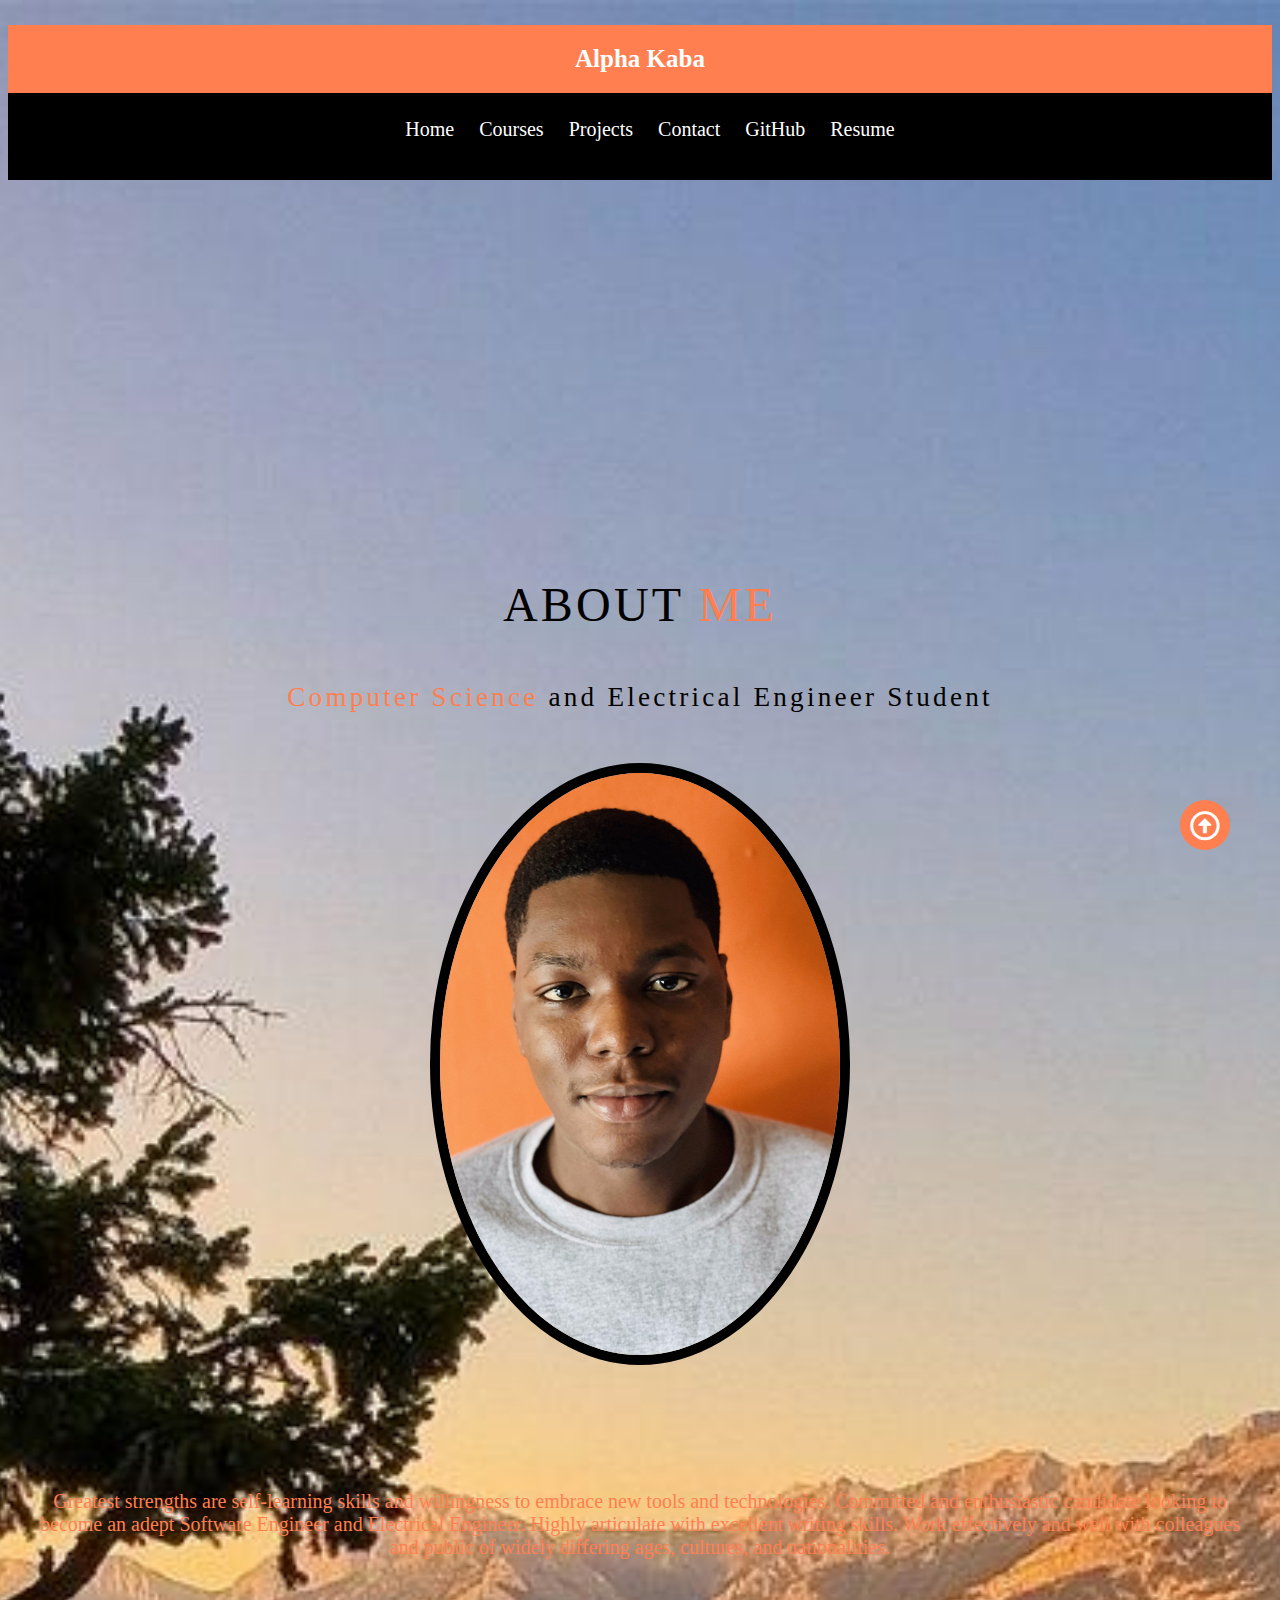
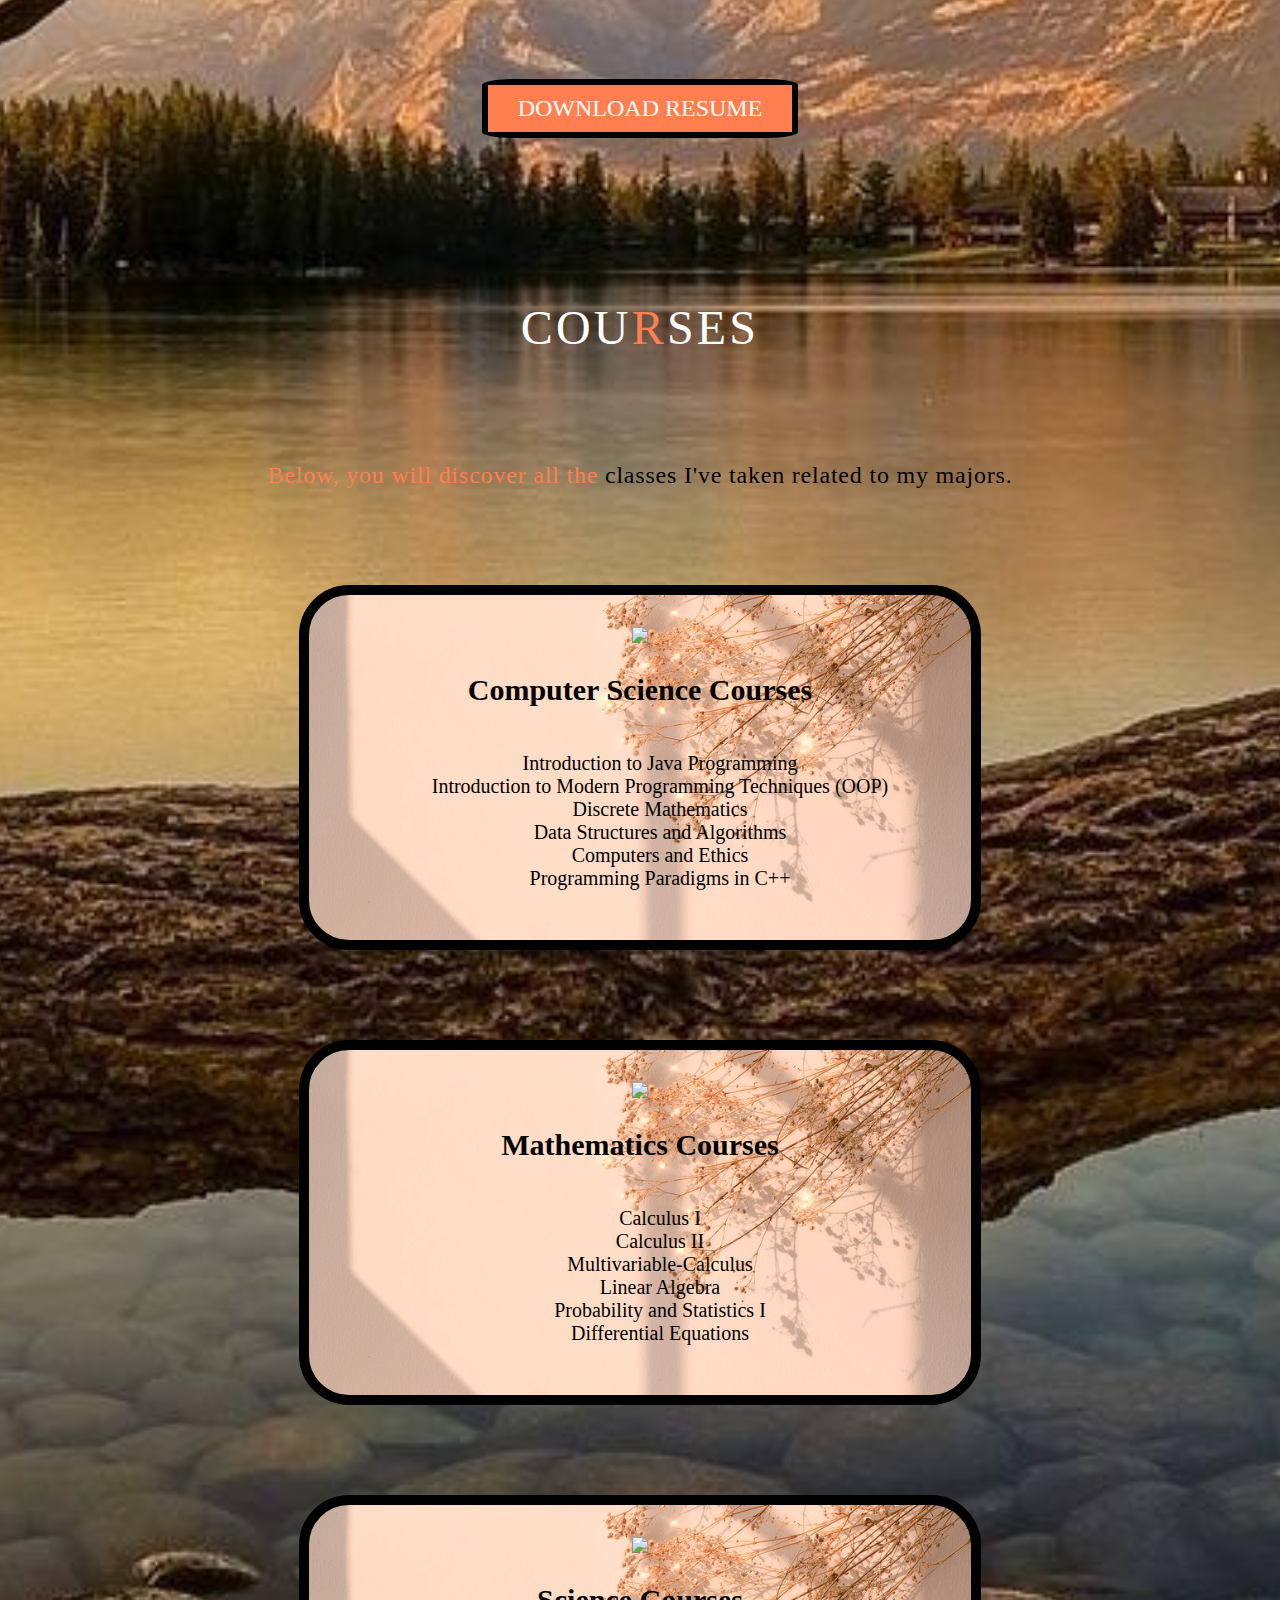
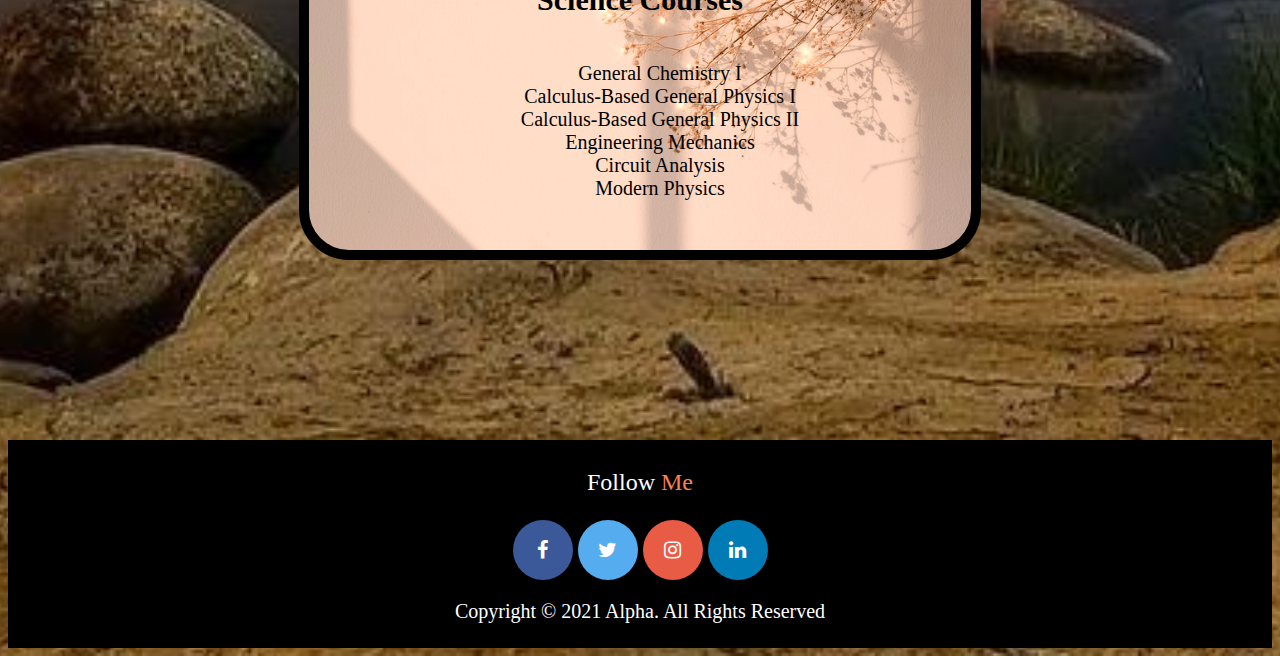
==== index.html @ d1acc9f8 "Update index.html" ====
<!DOCTYPE html>
<html>
  <head>
    <title>Welcome to Alpha's Website</title>
    <link rel="stylesheet" type="text/css" href="style.css" />
    <link rel="stylesheet" href ="https://use.fontawesome.com/releases/v5.4.1/css/all.css"/>
    <link rel="stylesheet" href="https://cdnjs.cloudflare.com/ajax/libs/font-awesome/4.7.0/css/font-awesome.min.css"/>
    
  </head>

  <header>
    <div class="wrapper">
      <h3 id="main-header">Alpha Kaba</h3>
      <nav>
        <ul>
          <li><a href="index.html">Home</a></li>
          <li><a href="#courses">Courses</a></li>
          <li><a href="#projects">Projects</a></li>
          <!--<li><a href="experiences.html">Experiences</a></li>-->
          <li><a href="#contact">Contact</a></li>
          <li><a href="https://github.com/alphaka"> GitHub</a></li>
          <li><a href="#resume">Resume</a></li>
        </ul>
      </nav>
    </div>
  </header>
  <body>
    <!--welcome-->
    <section id="welcome">
      <div class="welcome container">
        <div>
          <h1>Hello,<span></span></h1>
          <h1>My Name is<span></span></h1>
          <h1>Alpha<span></span></h1>
        </div>
      </div>
    </section>
    <!--end welcome-->

    <!--about me-->
    <section id="about">
      <div class="about container">
        <div class="col-right">
          <h1 class="section-title">About<span> me</span></h1>
          <h2 class="role"><span>Computer Science </span>and Electrical Engineer Student</h2>
          <div class="col-left">
            <div class="about-img">
              <img src="img/myimage.jpg" width="400" alt="picture" />
            </div>
          </div>
        <p>
          Greatest strengths are self-learning skills and willingness to embrace
          new tools and technologies. Committed and enthusiastic candidate
          looking to become an adept Software Engineer and Electrical Engineer.
          Highly articulate with excellent writing skills. Work effectively and
          well with colleagues and public of widely differing ages, cultures,
          and nationalities.
        </p>
        <div id="resume"><a href="Resume.pdf">Download Resume</a></div>
      </div>
    </section>
    <!--end about me-->

    <!--Courses-->
    <section id="courses">
      <div class="courses container">
        <div class="courses-top">
          <h1 class="section-title">Cou<span>r</span>ses</h1>
          <p>
            <span>Below, you will discover all the </span>classes I've taken
            related to my majors.
          </p>
        </div>
        
         <div class="course-bottom">
              <div class="courses-item">
                <div class="icon"><img src="https://img.icons8.com/officel/68/000000/computer.png"/></div>
                  <h2>Computer Science Courses</h2>
                  <ul>
                    <li>Introduction to Java Programming</li>
                    <li>Introduction to Modern Programming Techniques (OOP)</li>
                    <li>Discrete Mathematics</li>
                    <li>Data Structures and Algorithms</li>
                    <li>Computers and Ethics</li>
                    <li>Programming Paradigms in C++</li>
                  </ul>
              </div>
          
              <div class="courses-item">
                <div class="icon"><img src="https://img.icons8.com/clouds/110/000000/math-book.png"/></div>
                <h2>Mathematics Courses</h2>
                <ul>
                  <li>Calculus I</li>
                  <li>Calculus II</li>
                  <li>Multivariable-Calculus</li>
                  <li>Linear Algebra</li>
                  <li>Probability and Statistics I</li>
                  <li>Differential Equations</li>
                </ul>
              </div>
              
              <div class="courses-item">
                <div class="icon"><img src="https://img.icons8.com/office/80/000000/test-tube.png"/></div>
                  <h2>Science Courses</h2>
                  <ul>
                    <li>General Chemistry I</li>
                    <li>Calculus-Based General Physics I</li>
                    <li>Calculus-Based General Physics II</li>
                    <li>Engineering Mechanics</li>
                    <li>Circuit Analysis</li>
                    <li>Modern Physics</li>
                  </ul>
              </div>
          </div>
        </div>
      </div>
    </section>
    <!--End Courses-->

    <!--Projects-->
    <section id="projects">

    </section>
    <!--End Projects-->

    <!--Contact-->
    <section id="contact">

    </section>
    <!--End Contact-->

    <!--top arrow-->
    <a class="gotopbtn" href="#"><i class="far fa-arrow-alt-circle-up"></i> </a>
    <!--end top arrow-->

    <!--Footer-->
    <footer>
      <section class="main-footer">
        <div>
          <p class ="social">Follow <span>Me</span></p>
          <a
            href="https://www.facebook.com/profile.php?id=100003481549572"
            class="fa fa-facebook"
          ></a>
          <a
            href="https://twitter.com/AlphaKabinetKa9"
            class="fa fa-twitter"
          ></a>
          <a
            href="https://www.instagram.com/alpha96x/"
            class="fa fa-instagram"
          ></a>
          <a
            href="https://www.linkedin.com/in/alphak/"
            class="fa fa-linkedin"
          ></a>

          <!--Need to add github link-->
        </div>
        <p class="Copyright">
          Copyright &copy; 2021 Alpha. All Rights Reserved
        </p>
      </section>
    </footer>
    <!--End Footer-->
  </body>
</html>
---- style.css ----
/*
In case I would like all padding to be initialized to 0
    margin: 0;
    padding: 0;
*/
html {
  scroll-behavior: smooth;
}
.gototop {
  width: 100%;
  height: 300vh;
  background: url(bg.jpg) no-repeat;
  background-size: cover;
}
body {
  background-image: url("img/web-background.jpg");
  background-size: cover;
  background-position: top center;
  position: relative;
  font-family: "Times New Roman", Times, serif;
  font-size: 20px;
  text-align: center;
}
.gotopbtn {
  position: fixed;
  width: 50px;
  height: 50px;
  background: coral;
  bottom: 50px;
  right: 50px;
  border-radius: 50%;
  text-decoration: none;
  text-align: center;
  line-height: 53px;
  color: white;
  font-size: 30px;
}
/* Welcome Section */
#welcome {
  position: relative;
  text-align: left;
}
#welcome .welcome {
  max-width: 1200px;
  margin-top: 100px;
  padding: 0px 50px;
  justify-content: flex-start;
}
#welcome h1 {
  margin: 0;
  padding: 0;
  box-sizing: border-box;
  font-weight: 500;
  display: block;
  width: fit-content;
  font-size: 3rem;
  position: relative;
  color: transparent;
  animation: text_reveal 0.5s ease forwards;
  animation-delay: 1.5s;
}
#welcome h1:nth-child(1) {
  animation-delay: 1.5s;
}
#welcome h1:nth-child(2) {
  animation-delay: 3.5s;
}
#welcome h1:nth-child(3) {
  animation: text_reveal_name 0.5s ease forwards;
  animation-delay: 4.5s;
}
#welcome h1 span {
  position: absolute;
  top: 0;
  left: 0;
  height: 100%;
  width: 0;
  background-color: coral;
  animation: text_reveal_box 1s ease;
  animation-delay: 1s;
}
#welcome h1:nth-child(1) span {
  animation-delay: 1s;
}
#welcome h1:nth-child(2) span {
  animation-delay: 3s;
}
#welcome h1:nth-child(3) span {
  animation-delay: 4s;
}
/* End Welcome Section */

/* Header Section*/
#main-header {
  text-align: center;
}
h3 {
  color: rgb(255, 255, 255);
  font-size: 25px;
  padding: 20px;
}
p2 {
  color: black;
  font-size: 16px;
  /* Spacing the lines*/
  line-height: 1.6em;
}
p1 {
  font-size: 32px;
}
.wrapper {
  width: 100%;
  margin: auto; /*Space for the header*/
  background-color: black;
  /*Getting rid of the bullet-points*/
  list-style: none;
  padding-bottom: 1.5%;
}
.wrapper :hover {
  opacity: 0.8;
}
/*printing the tags inline*/
.wrapper li {
  display: inline;
}
/*changing the color of the links*/
.wrapper a {
  color: white;
  text-decoration: none;
  font-size: 20px;
  padding-right: 20px;
}
#main-header {
  background-color: coral;
}
/* End Header Section*/

/* About section*/
#about .section-title {
  font-size: 3rem;
  font-weight: 300;
  color: black;
  margin-bottom: 10px;
  text-transform: uppercase;
  letter-spacing: 0.2rem;
  text-align: center;
}
#about .section-title span {
  color: coral;
}
#about .about {
  flex-direction: column-reverse;
  text-align: center;
  max-width: 1200px;
  margin: 0 auto;
  padding-top: 100px;
  padding-left: 20px;
  padding-right: 20px;
  padding-bottom: 0px;
}
#about .col-left {
  margin-top: 50px;
  margin-bottom: 100px;
}
#about .col-left .about-img img {
  position: relative;
  border-radius: 90%; /* can change it to 25% also*/
  border: 10px solid black;
  margin-bottom: 20px;
}
#about .col-left .about-img img:hover {
  border: 10px solid white;
}
#about .col-right {
  width: 100%;
}
#about .col-right h2 {
  font-size: 1.7rem;
  font-weight: 500;
  letter-spacing: 0.2rem;
  margin-bottom: 10px;
}
#about .col-right p {
  margin-bottom: 20px;
  font-size: 1.25rem;
  color: coral;
}
#about .role {
  margin-top: 50px;
}
#about .role span {
  color: coral;
}
#about .col-right a {
  text-decoration: none;
  display: inline-block;
  color: rgb(255, 255, 255);
  background-color: coral;
  margin-bottom: 30px;
  border-radius: 10%;
  border: 6px solid rgb(0, 0, 0);
  font-size: 1.5rem;
  text-transform: uppercase;
  letter-spacing: 0.1 rem;
  margin-top: 100px;
  margin-bottom: 30px;
  transition: 0.3s ease;
  transition-property: background-color, color;
  padding: 10px 30px;
}
#about .col-right a:hover {
  background-color: rgb(255, 255, 255);
  color: black;
  border: 6px solid coral;
}
/* End About section */

/* Courses Section*/
#courses .courses {
  flex-direction: column;
  text-align: center;
  max-width: 1500px;
  margin: 0 auto;
  padding: 100px 0;
}
#courses .section-title {
  font-size: 3rem;
  font-weight: 300;
  color: black;
  margin-bottom: 100px;
  text-transform: uppercase;
  letter-spacing: 0.2rem;
  text-align: center;
}
#courses .section-title span {
  color: coral;
}
#courses .courses-top h1 {
  color: rgb(255, 255, 255);
}
#courses .courses-top p {
  font-size: 1.5rem;
  margin-top: 20px;
  margin-bottom: 80px;
  line-height: 2.5rem;
  font-weight: 300;
  letter-spacing: 0.05rem;
}
#courses .courses-top span {
  color: coral;
}

#courses .course-bottom {
  display: flex;
  align-items: center;
  justify-content: center;
  flex-wrap: wrap;
  width: 60%;
  margin: auto;
}
#courses ul {
  list-style-type: none;
}
#courses .courses-item {
  flex-basis: 80%;
  display: flex;
  justify-content: center;
  flex-direction: column;
  padding: 30px;
  border-radius: 50px;
  background-image: url("img/course.jpg");
  background-size: cover;
  margin: 10px 5%;
  position: relative;
  z-index: 1;
  margin-bottom: 80px;
  border: 10px solid black;
}
#courses .courses-item:hover {
  border: 10px solid white;
}
#courses .courses-item::after {
  content: "";
  position: absolute;
  left: 0;
  top: 0;
  height: 100%;
  width: 100%;
  background-image: linear-gradient(60deg, #29323c 0%, 485563 100%);
  opacity: 0.8;
  z-index: -1;
}
/* End Courses Section*/

/* Footer Section*/
.main-footer {
  background: black;
  text-align: center;
  color: #fff;
  padding: 5px;
}
.social {
  flex-direction: column-reverse;
  text-align: center;
  font-size: 1.5rem;
}
.social span {
  color: coral;
}
.fa {
  padding: 20px;
  font-size: 30px;
  width: 20px;
  text-align: center;
  text-decoration: none;
  border-radius: 50%;
}
.fa:hover {
  opacity: 0.7;
}
.fa-facebook {
  background: #3b5998;
  color: white;
}
.fa-twitter {
  background: #55acee;
  color: white;
}
.fa-linkedin {
  background: #007bb5;
  color: white;
}
.fa-instagram {
  background: rgb(232, 92, 70);
  color: white;
}
/* End Footer Section*/

/* Keyframes */
@keyframes text_reveal_box {
  50% {
    width: 100%;
    left: 0%;
  }
  100% {
    width: 0;
    left: 100%;
  }
}
@keyframes text_reveal {
  100% {
    color: white;
  }
}
@keyframes text_reveal_name {
  100% {
    color: coral;
    font-weight: 500;
  }
}
/* End Keyframes */
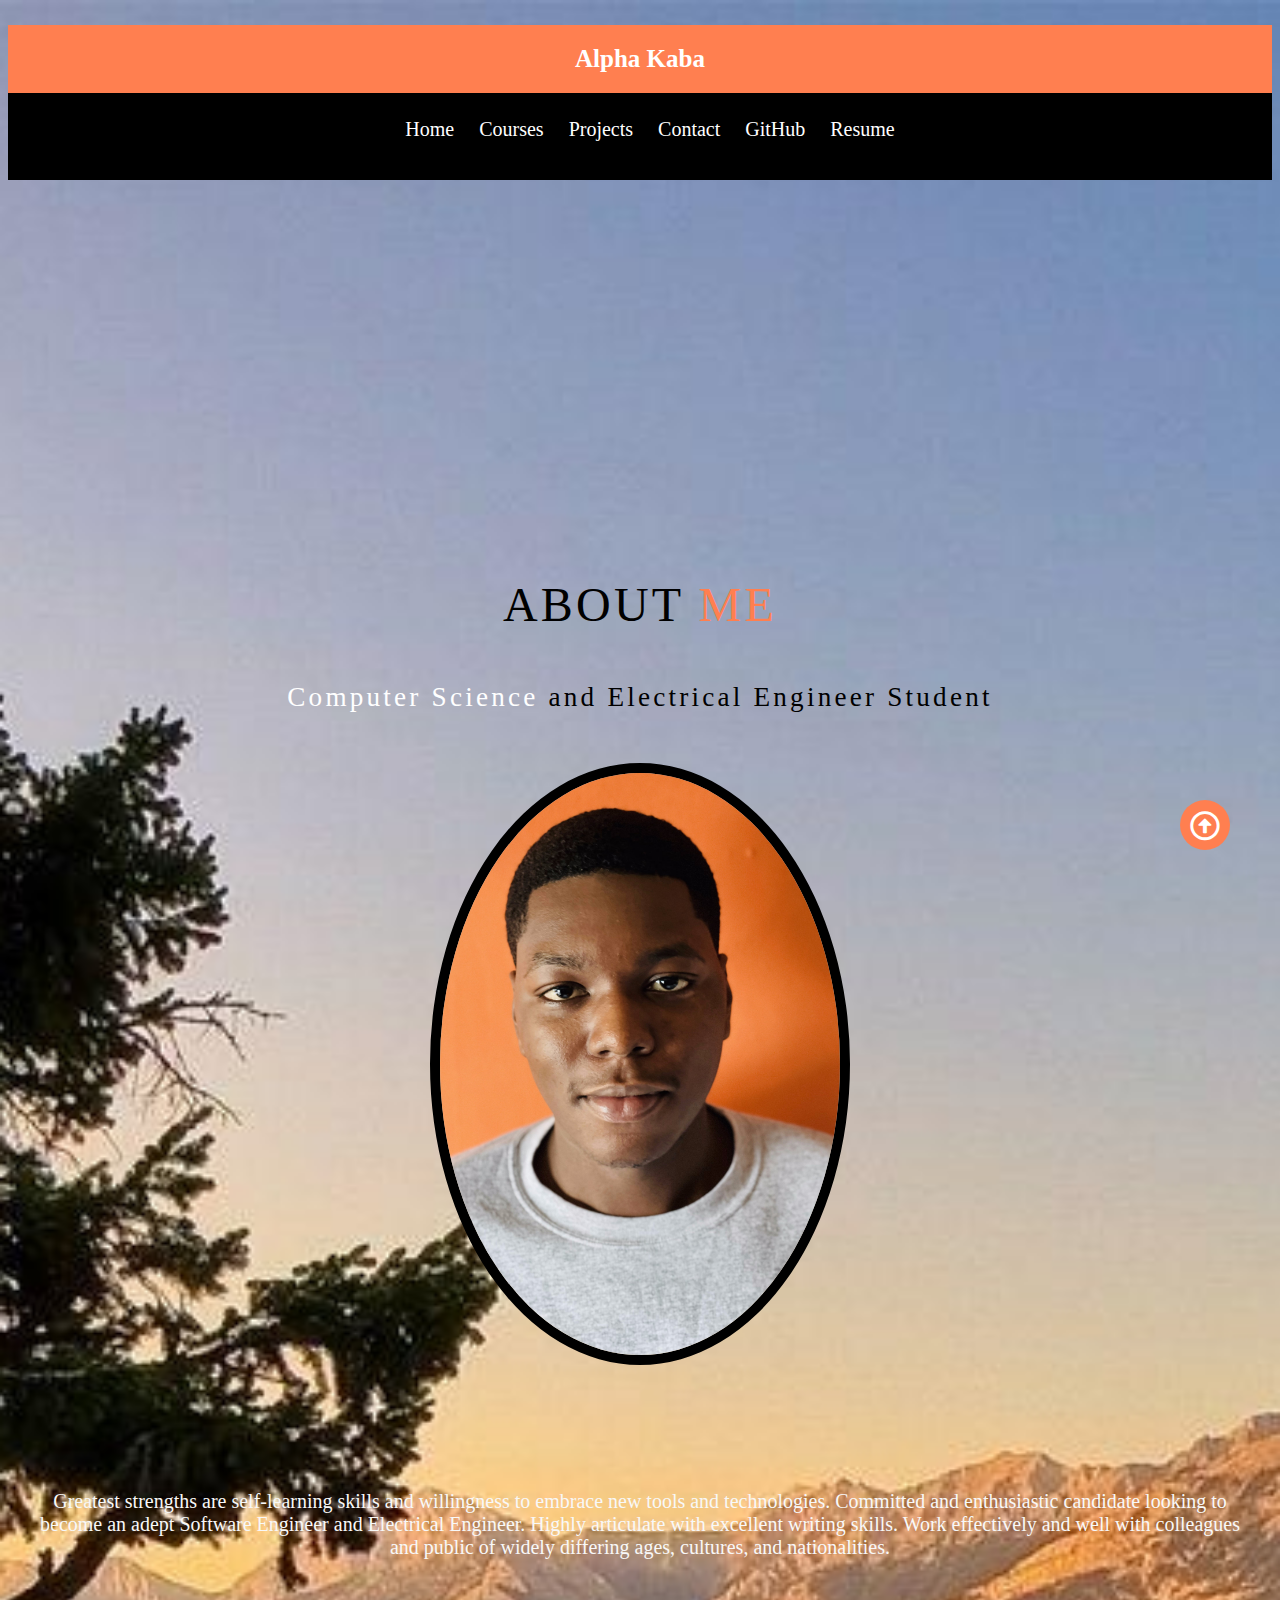
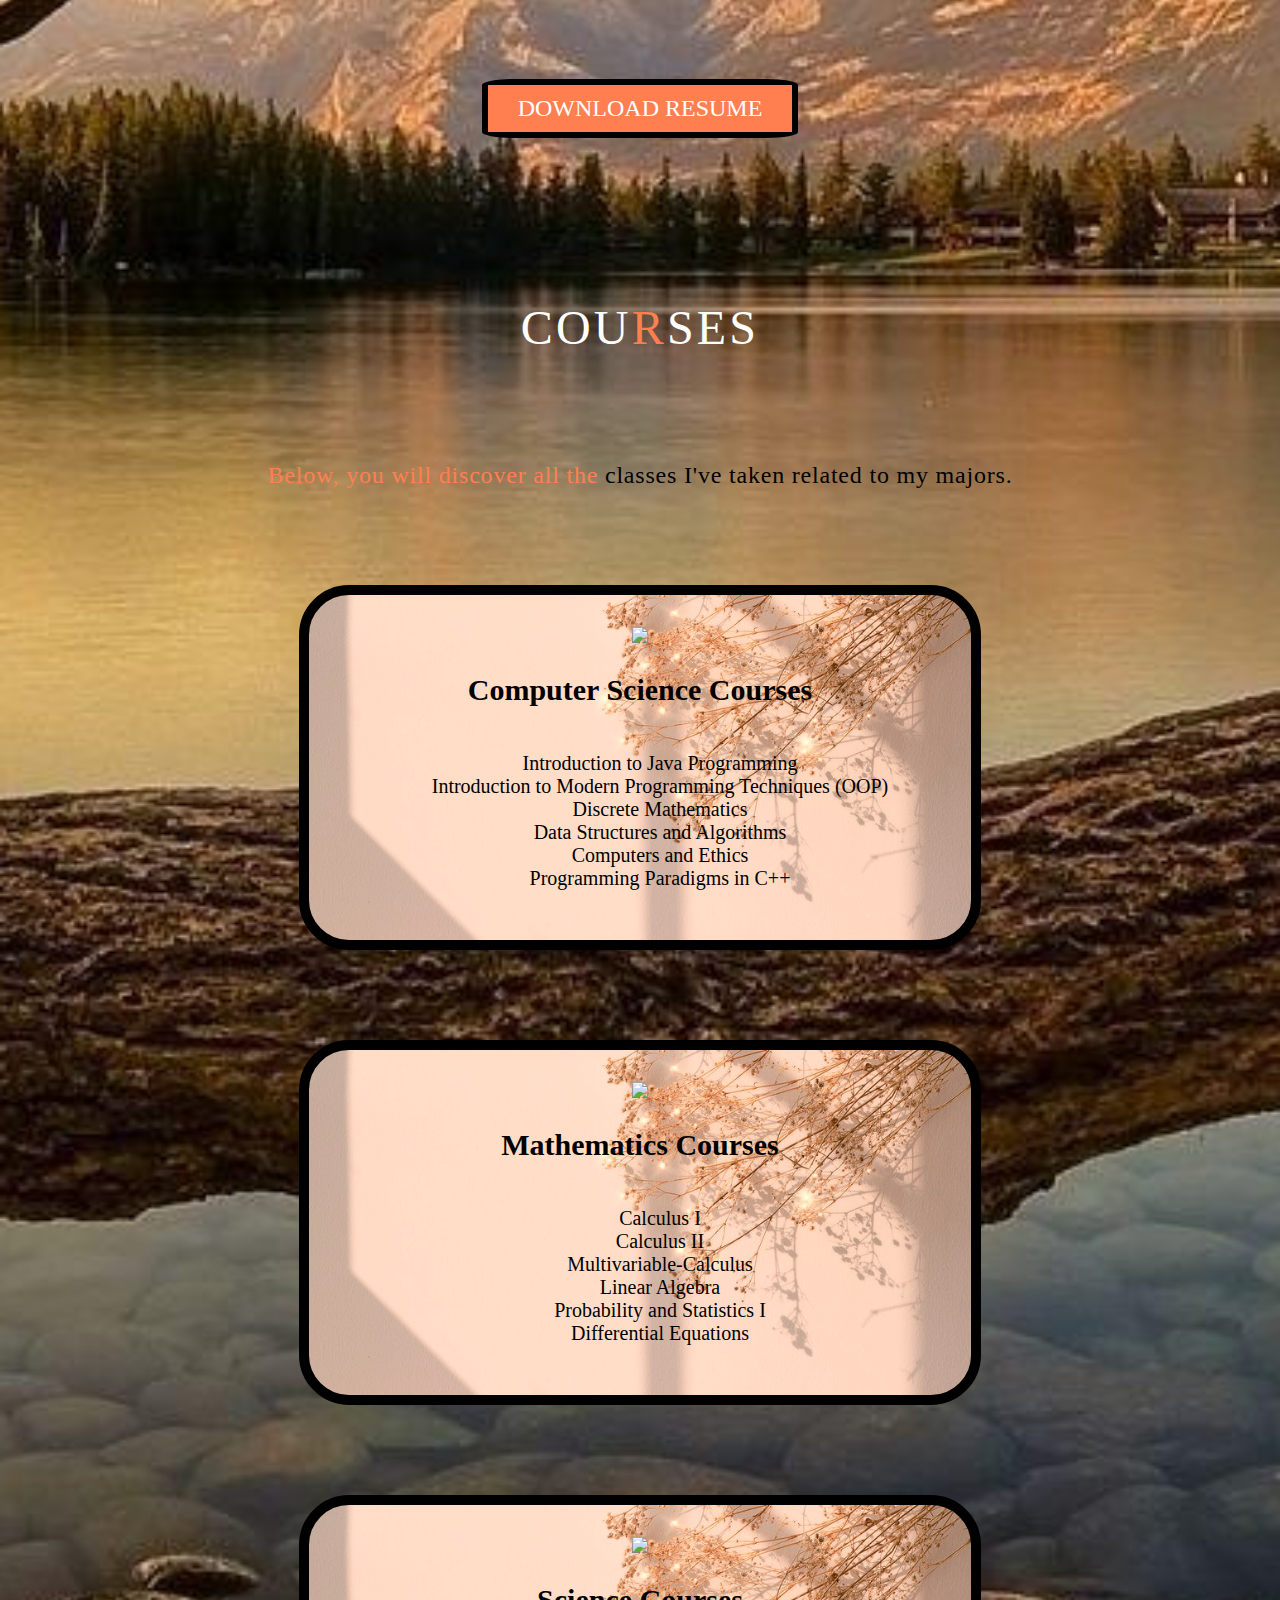
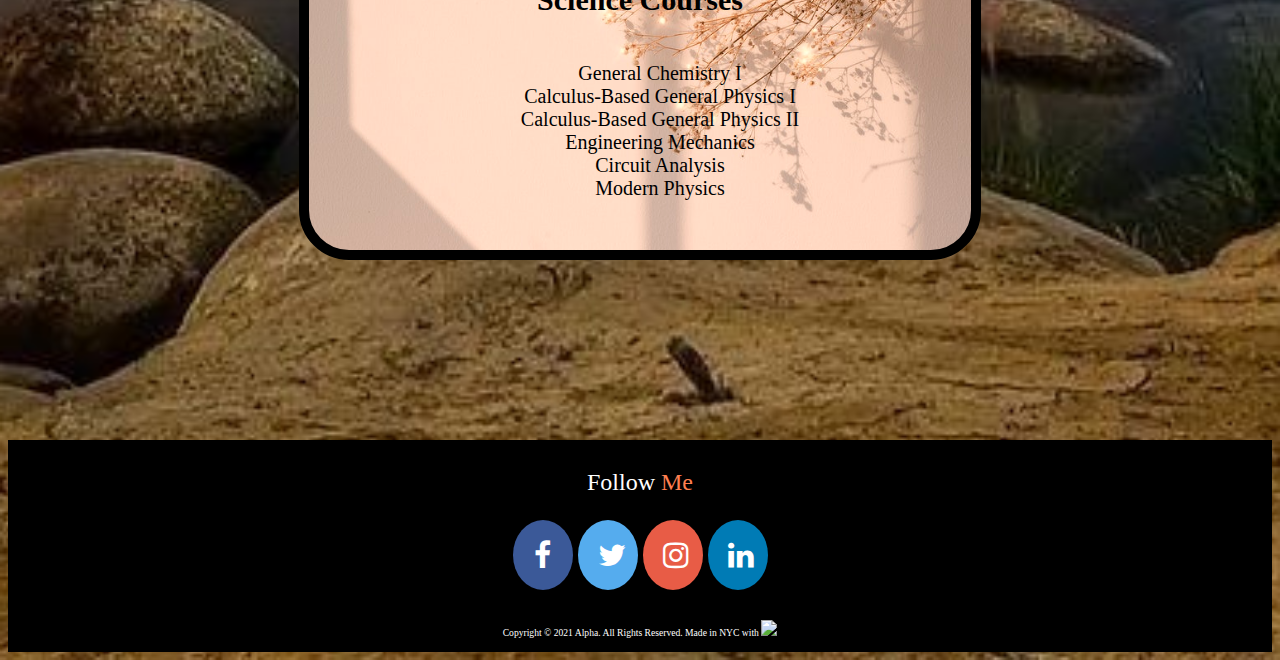
==== commit 14a629c0: "Add files via upload" ====
--- a/index.html
+++ b/index.html
@@ -135,8 +135,8 @@
 
     <!--Footer-->
     <footer>
-      <section class="main-footer">
-        <div>
+      <section id="footer">
+        <div class="footer">
           <p class ="social">Follow <span>Me</span></p>
           <a
             href="https://www.facebook.com/profile.php?id=100003481549572"
@@ -154,12 +154,9 @@
             href="https://www.linkedin.com/in/alphak/"
             class="fa fa-linkedin"
           ></a>
-
-          <!--Need to add github link-->
-        </div>
-        <p class="Copyright">
-          Copyright &copy; 2021 Alpha. All Rights Reserved
-        </p>
+          <p class="copyright"> Copyright &copy; 2021 Alpha. All Rights Reserved. Made in NYC with
+            <img src="https://img.icons8.com/color/14/000000/filled-like.png"/></p>
+        </div> 
       </section>
     </footer>
     <!--End Footer-->
--- a/style.css
+++ b/style.css
@@ -6,12 +6,7 @@
 html {
   scroll-behavior: smooth;
 }
-.gototop {
-  width: 100%;
-  height: 300vh;
-  background: url(bg.jpg) no-repeat;
-  background-size: cover;
-}
+
 body {
   background-image: url("img/web-background.jpg");
   background-size: cover;
@@ -183,13 +178,13 @@
 #about .col-right p {
   margin-bottom: 20px;
   font-size: 1.25rem;
-  color: coral;
+  color: rgb(248, 248, 248);
 }
 #about .role {
   margin-top: 50px;
 }
 #about .role span {
-  color: coral;
+  color: rgb(255, 255, 255);
 }
 #about .col-right a {
   text-decoration: none;
@@ -293,21 +288,21 @@
 /* End Courses Section*/
 
 /* Footer Section*/
-.main-footer {
+#footer .footer {
   background: black;
   text-align: center;
   color: #fff;
   padding: 5px;
 }
-.social {
+#footer .social {
   flex-direction: column-reverse;
   text-align: center;
   font-size: 1.5rem;
 }
-.social span {
+#footer .social span {
   color: coral;
 }
-.fa {
+#footer .fa {
   padding: 20px;
   font-size: 30px;
   width: 20px;
@@ -315,24 +310,29 @@
   text-decoration: none;
   border-radius: 50%;
 }
-.fa:hover {
+#footer .fa:hover {
   opacity: 0.7;
 }
-.fa-facebook {
+#footer .fa-facebook {
   background: #3b5998;
   color: white;
 }
-.fa-twitter {
+#footer .fa-twitter {
   background: #55acee;
   color: white;
 }
-.fa-linkedin {
+#footer .fa-linkedin {
   background: #007bb5;
   color: white;
 }
-.fa-instagram {
+#footer .fa-instagram {
   background: rgb(232, 92, 70);
   color: white;
+}
+#footer .copyright {
+  margin-top: 30px;
+  font-weight: 500;
+  font-size: 0.6rem;
 }
 /* End Footer Section*/
 
@@ -349,12 +349,12 @@
 }
 @keyframes text_reveal {
   100% {
-    color: white;
+    color: coral;
   }
 }
 @keyframes text_reveal_name {
   100% {
-    color: coral;
+    color: rgb(0, 0, 0);
     font-weight: 500;
   }
 }
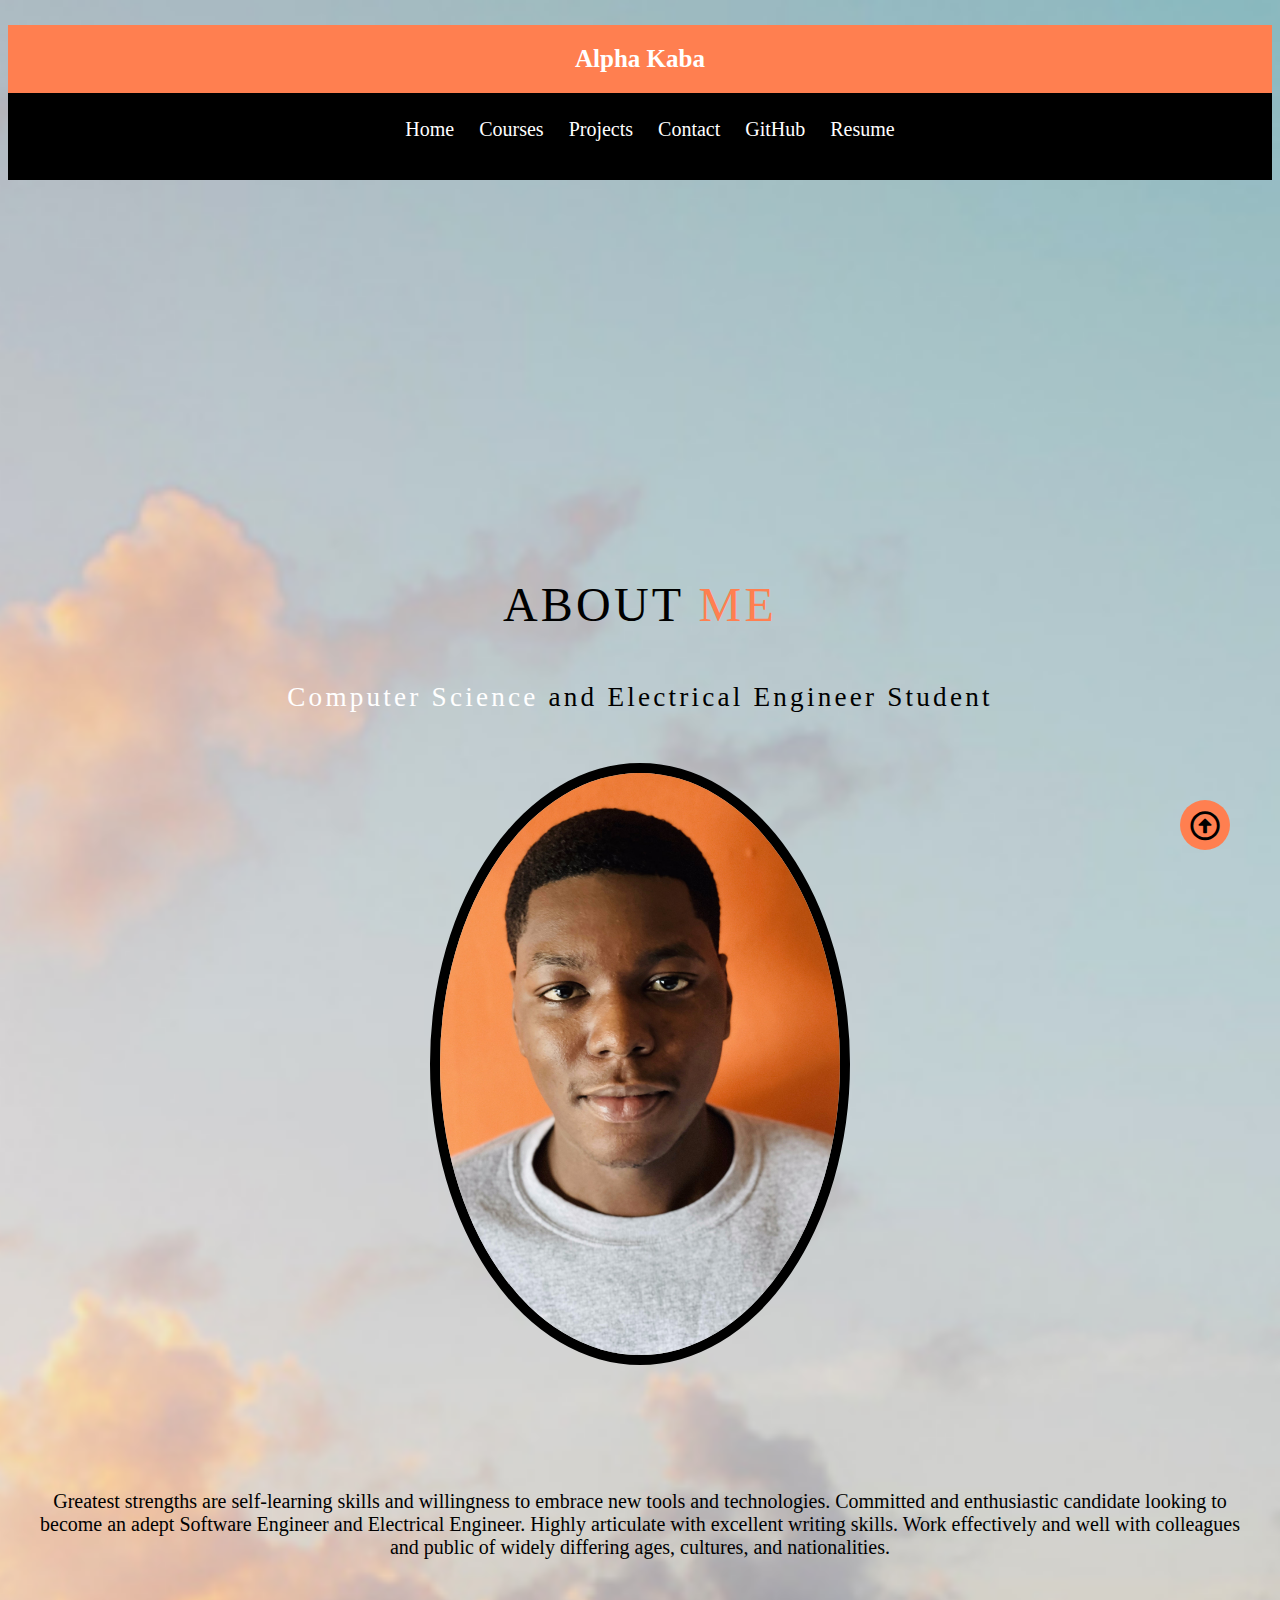
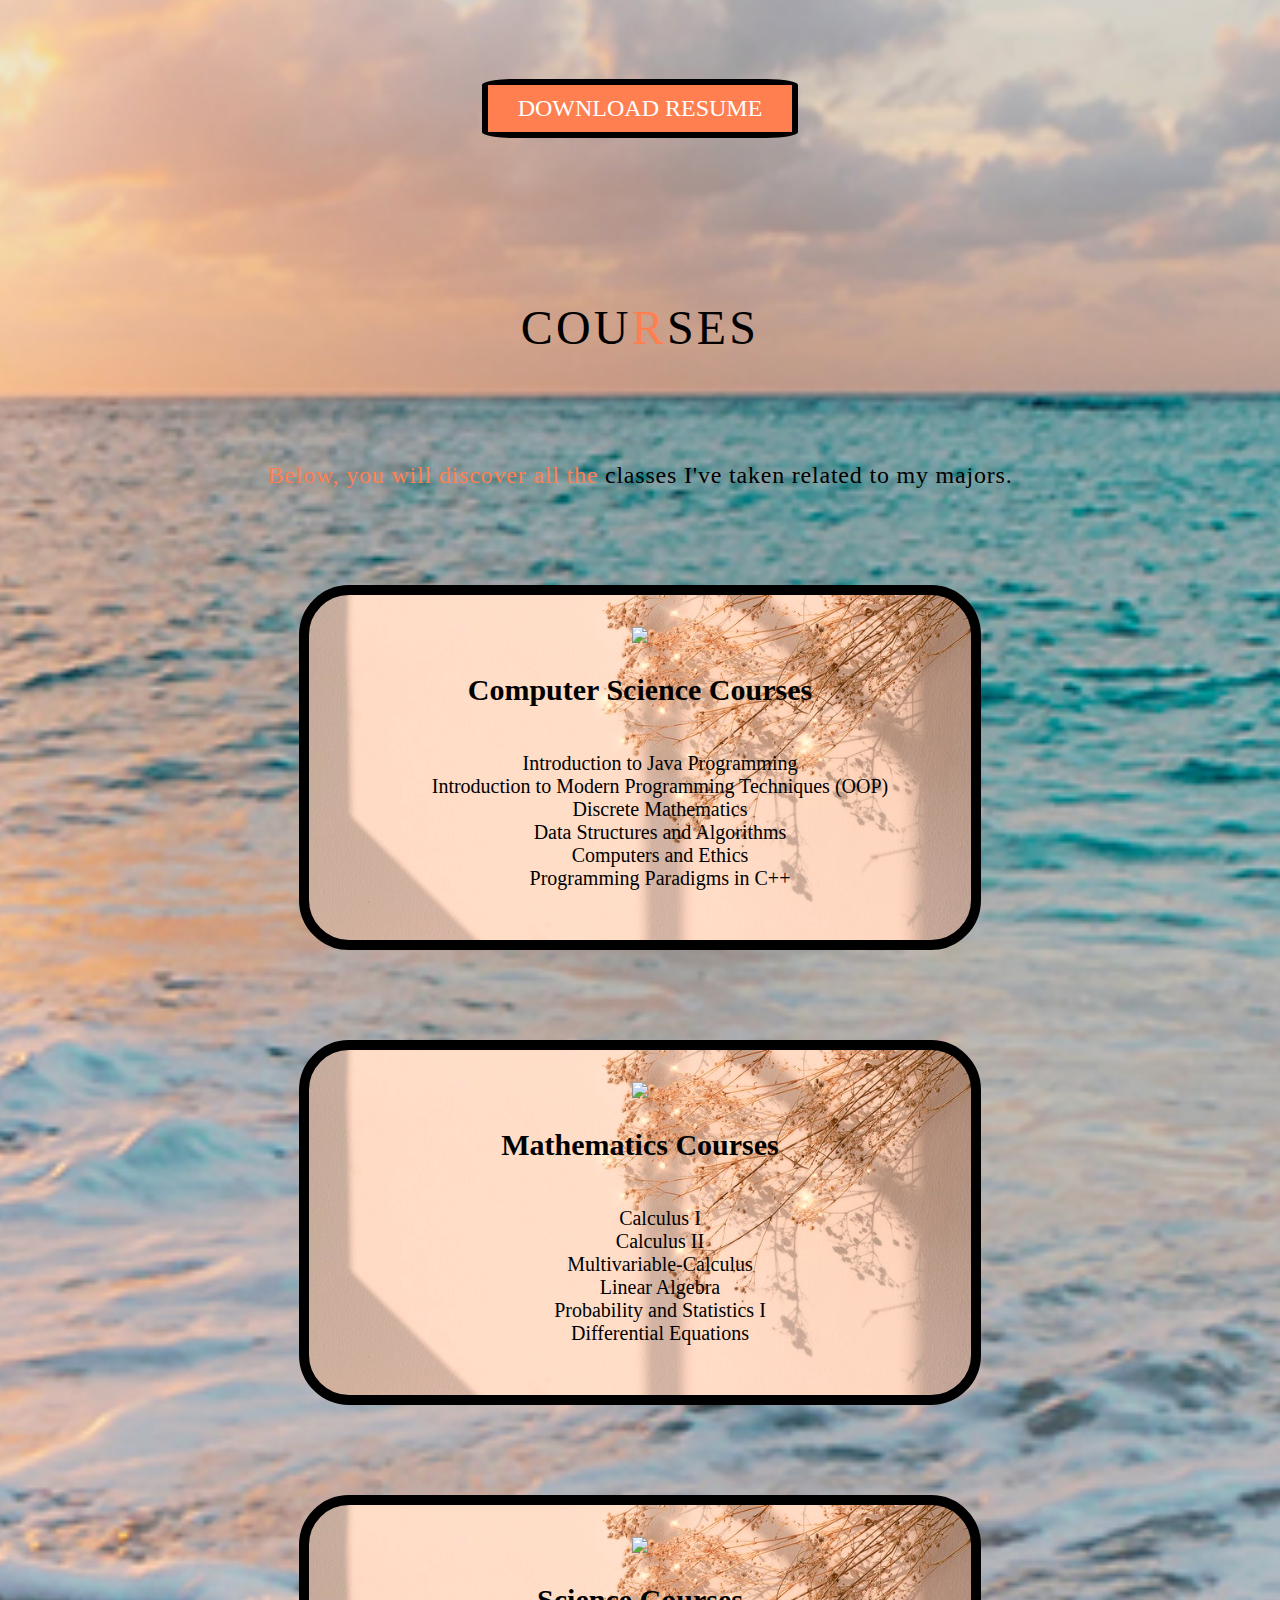
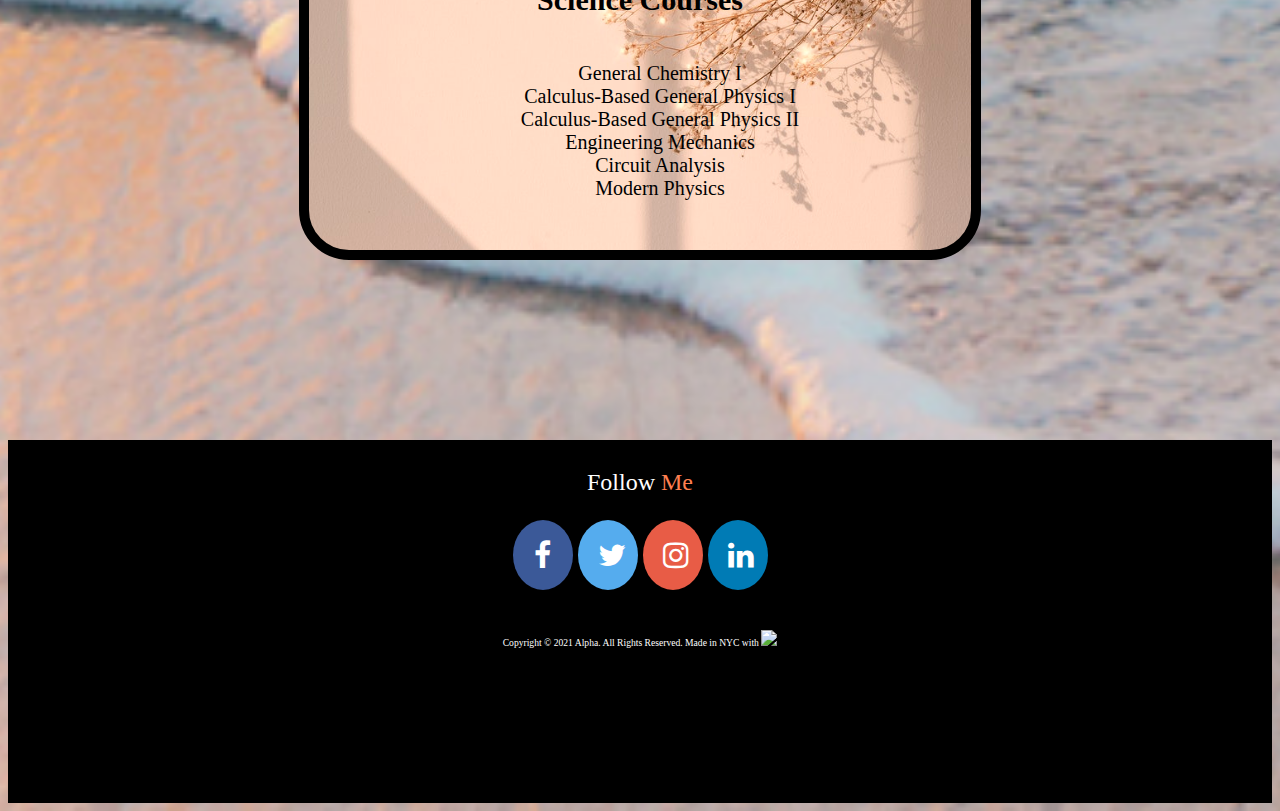
==== commit 1aa6d79b: "Add files via upload" ====
--- a/index.html
+++ b/index.html
@@ -119,7 +119,7 @@
 
     <!--Projects-->
     <section id="projects">
-
+      
     </section>
     <!--End Projects-->
 
--- a/style.css
+++ b/style.css
@@ -27,7 +27,7 @@
   text-decoration: none;
   text-align: center;
   line-height: 53px;
-  color: white;
+  color: rgb(0, 0, 0);
   font-size: 30px;
 }
 /* Welcome Section */
@@ -178,7 +178,7 @@
 #about .col-right p {
   margin-bottom: 20px;
   font-size: 1.25rem;
-  color: rgb(248, 248, 248);
+  color: rgb(0, 0, 0);
 }
 #about .role {
   margin-top: 50px;
@@ -231,7 +231,7 @@
   color: coral;
 }
 #courses .courses-top h1 {
-  color: rgb(255, 255, 255);
+  color: rgb(0, 0, 0);
 }
 #courses .courses-top p {
   font-size: 1.5rem;
@@ -330,7 +330,8 @@
   color: white;
 }
 #footer .copyright {
-  margin-top: 30px;
+  margin-top: 40px;
+  margin-bottom: 150px;
   font-weight: 500;
   font-size: 0.6rem;
 }
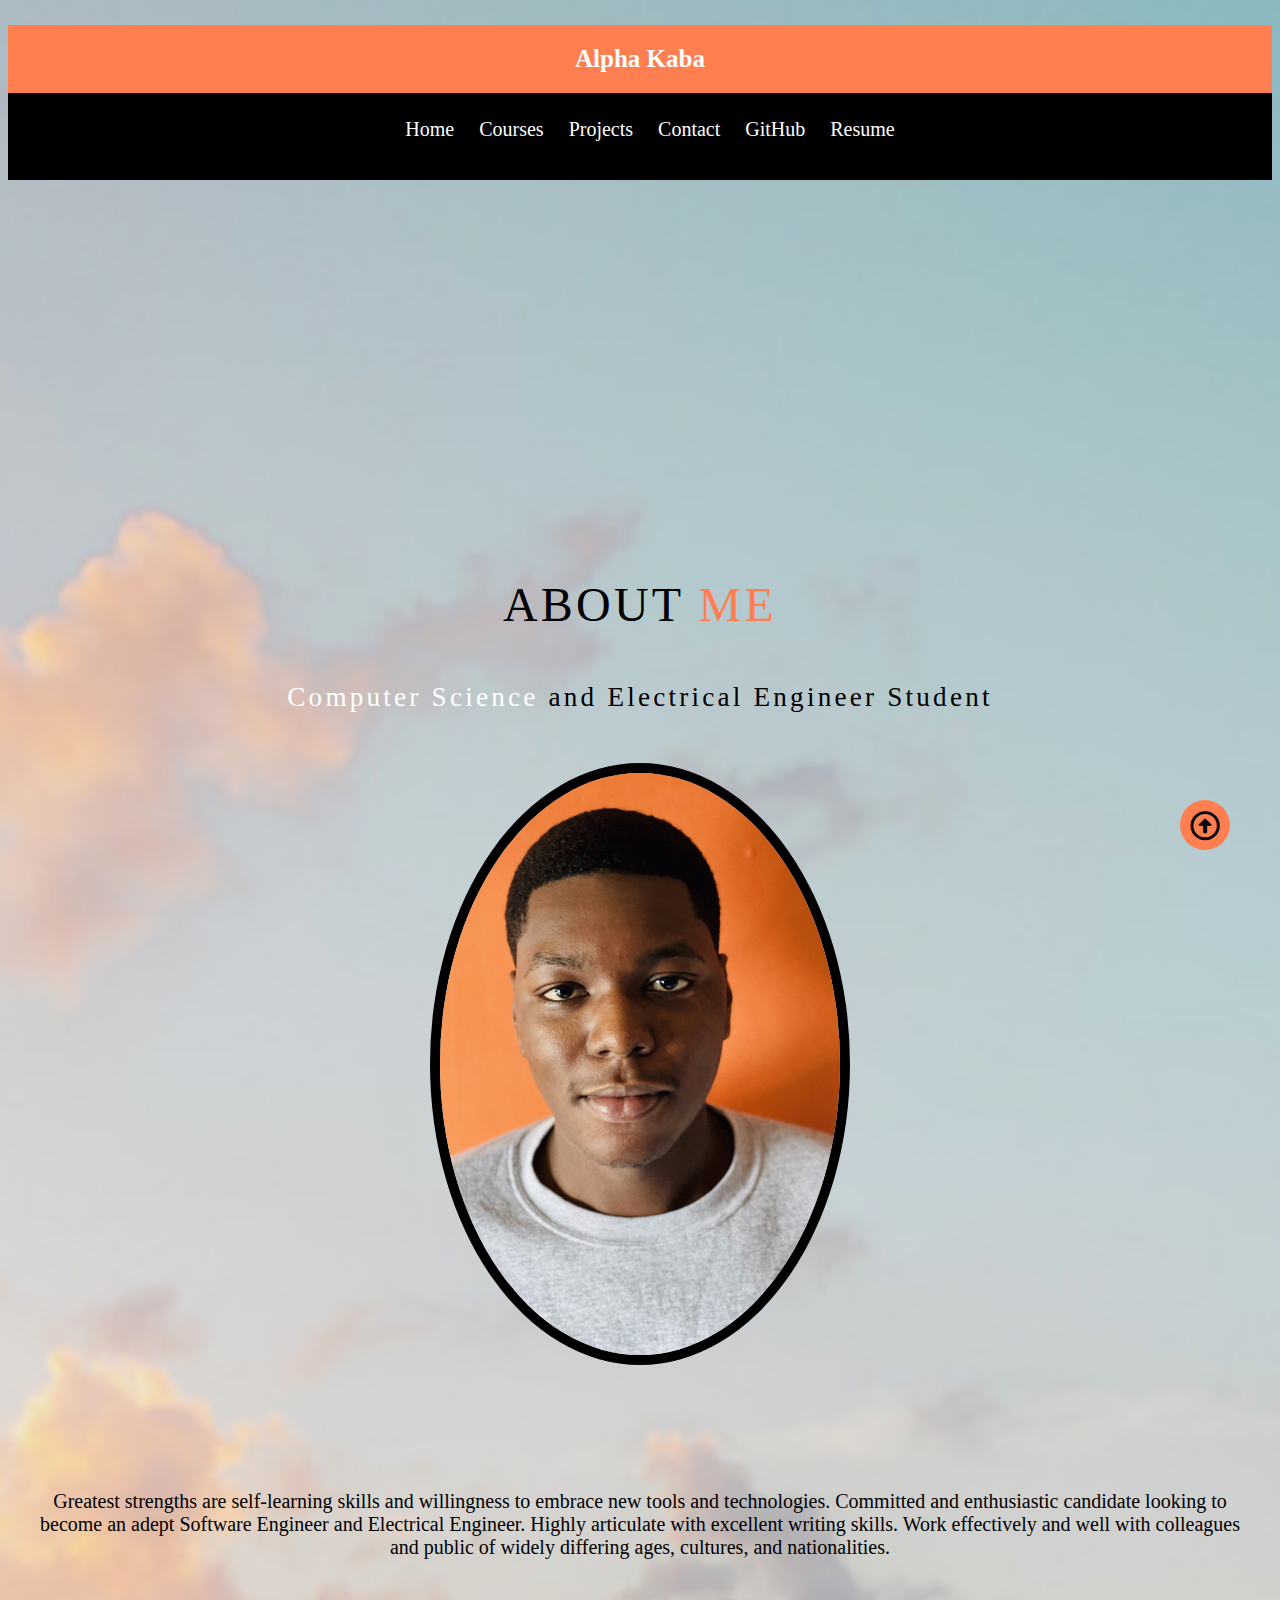
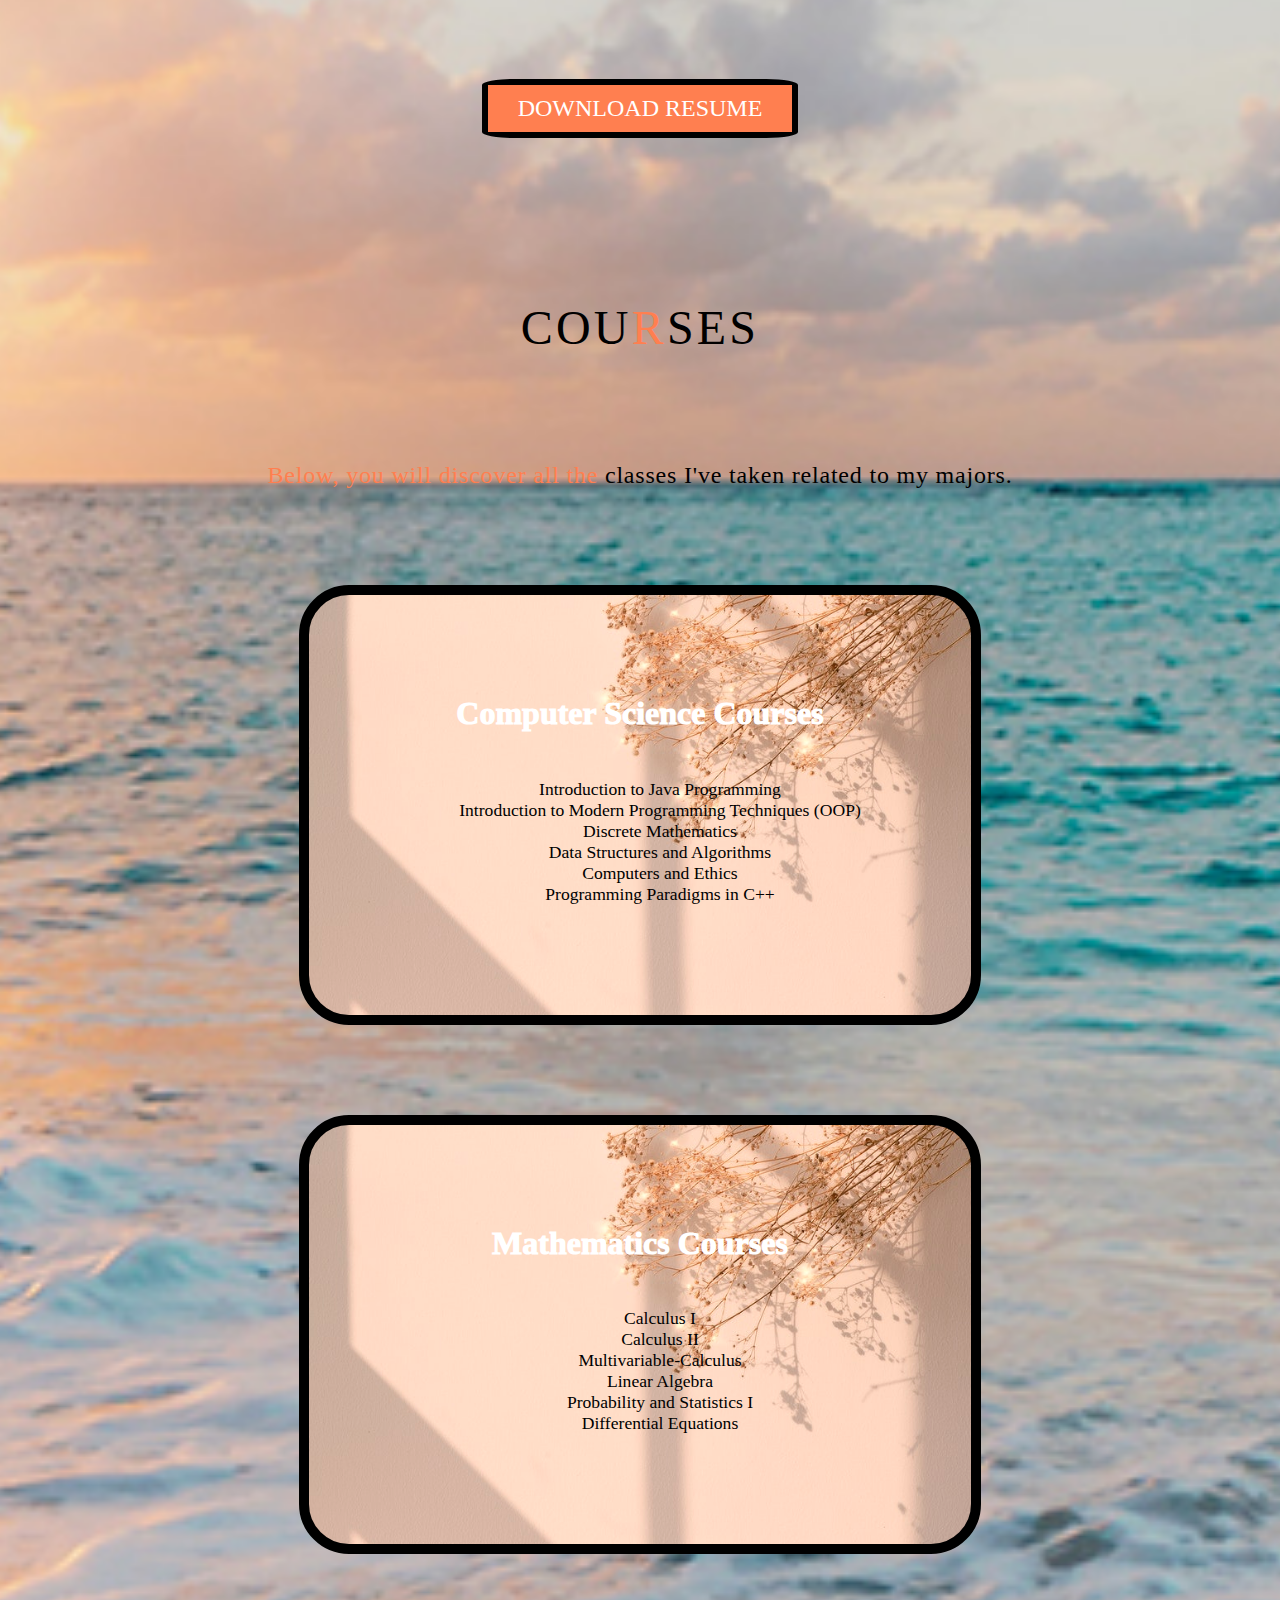
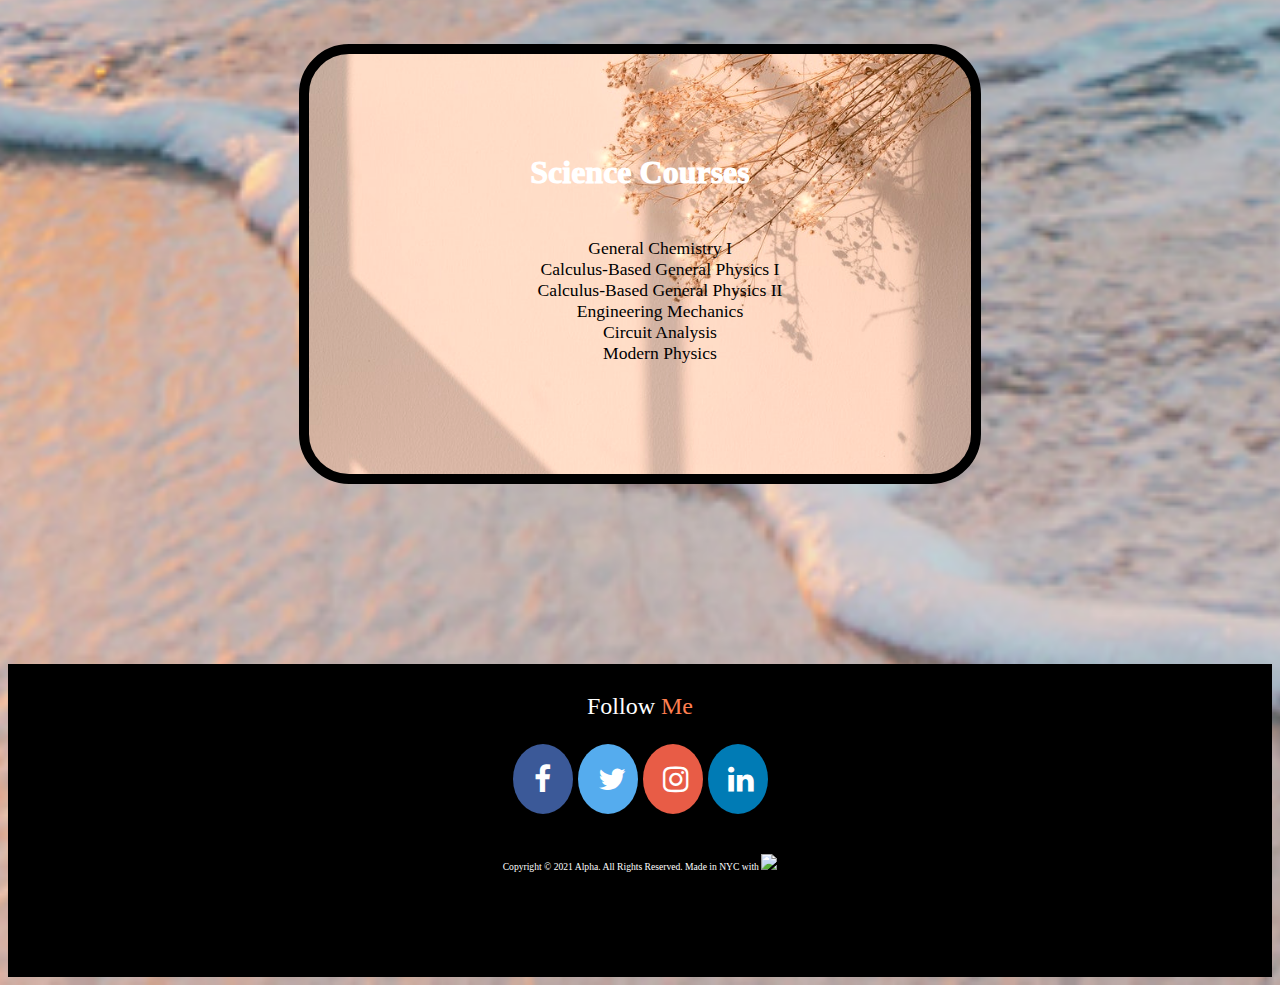
==== commit 18016e08: "Add files via upload" ====
--- a/index.html
+++ b/index.html
@@ -74,7 +74,7 @@
         
          <div class="course-bottom">
               <div class="courses-item">
-                <div class="icon"><img src="https://img.icons8.com/officel/68/000000/computer.png"/></div>
+                <!--<div class="icon"><img src="https://img.icons8.com/officel/68/000000/computer.png"/></div>-->
                   <h2>Computer Science Courses</h2>
                   <ul>
                     <li>Introduction to Java Programming</li>
@@ -87,7 +87,7 @@
               </div>
           
               <div class="courses-item">
-                <div class="icon"><img src="https://img.icons8.com/clouds/110/000000/math-book.png"/></div>
+                <!--<div class="icon"><img src="https://img.icons8.com/clouds/110/000000/math-book.png"/></div>-->
                 <h2>Mathematics Courses</h2>
                 <ul>
                   <li>Calculus I</li>
@@ -100,7 +100,7 @@
               </div>
               
               <div class="courses-item">
-                <div class="icon"><img src="https://img.icons8.com/office/80/000000/test-tube.png"/></div>
+                <!--<div class="icon"><img src="https://img.icons8.com/office/80/000000/test-tube.png"/></div>-->
                   <h2>Science Courses</h2>
                   <ul>
                     <li>General Chemistry I</li>
--- a/style.css
+++ b/style.css
@@ -253,8 +253,12 @@
   width: 60%;
   margin: auto;
 }
-#courses ul {
+#courses .courses-item ul {
   list-style-type: none;
+  margin-bottom: 80px;
+}
+#courses .courses-item li {
+  font-size: 1.1rem;
 }
 #courses .courses-item {
   flex-basis: 80%;
@@ -271,6 +275,12 @@
   margin-bottom: 80px;
   border: 10px solid black;
 }
+#courses .courses-item h2 {
+  margin-top: 70px;
+  color: rgb(255, 255, 255);
+  font-weight: 1000;
+  font-size: 2rem;
+}
 #courses .courses-item:hover {
   border: 10px solid white;
 }
@@ -331,7 +341,7 @@
 }
 #footer .copyright {
   margin-top: 40px;
-  margin-bottom: 150px;
+  margin-bottom: 100px;
   font-weight: 500;
   font-size: 0.6rem;
 }
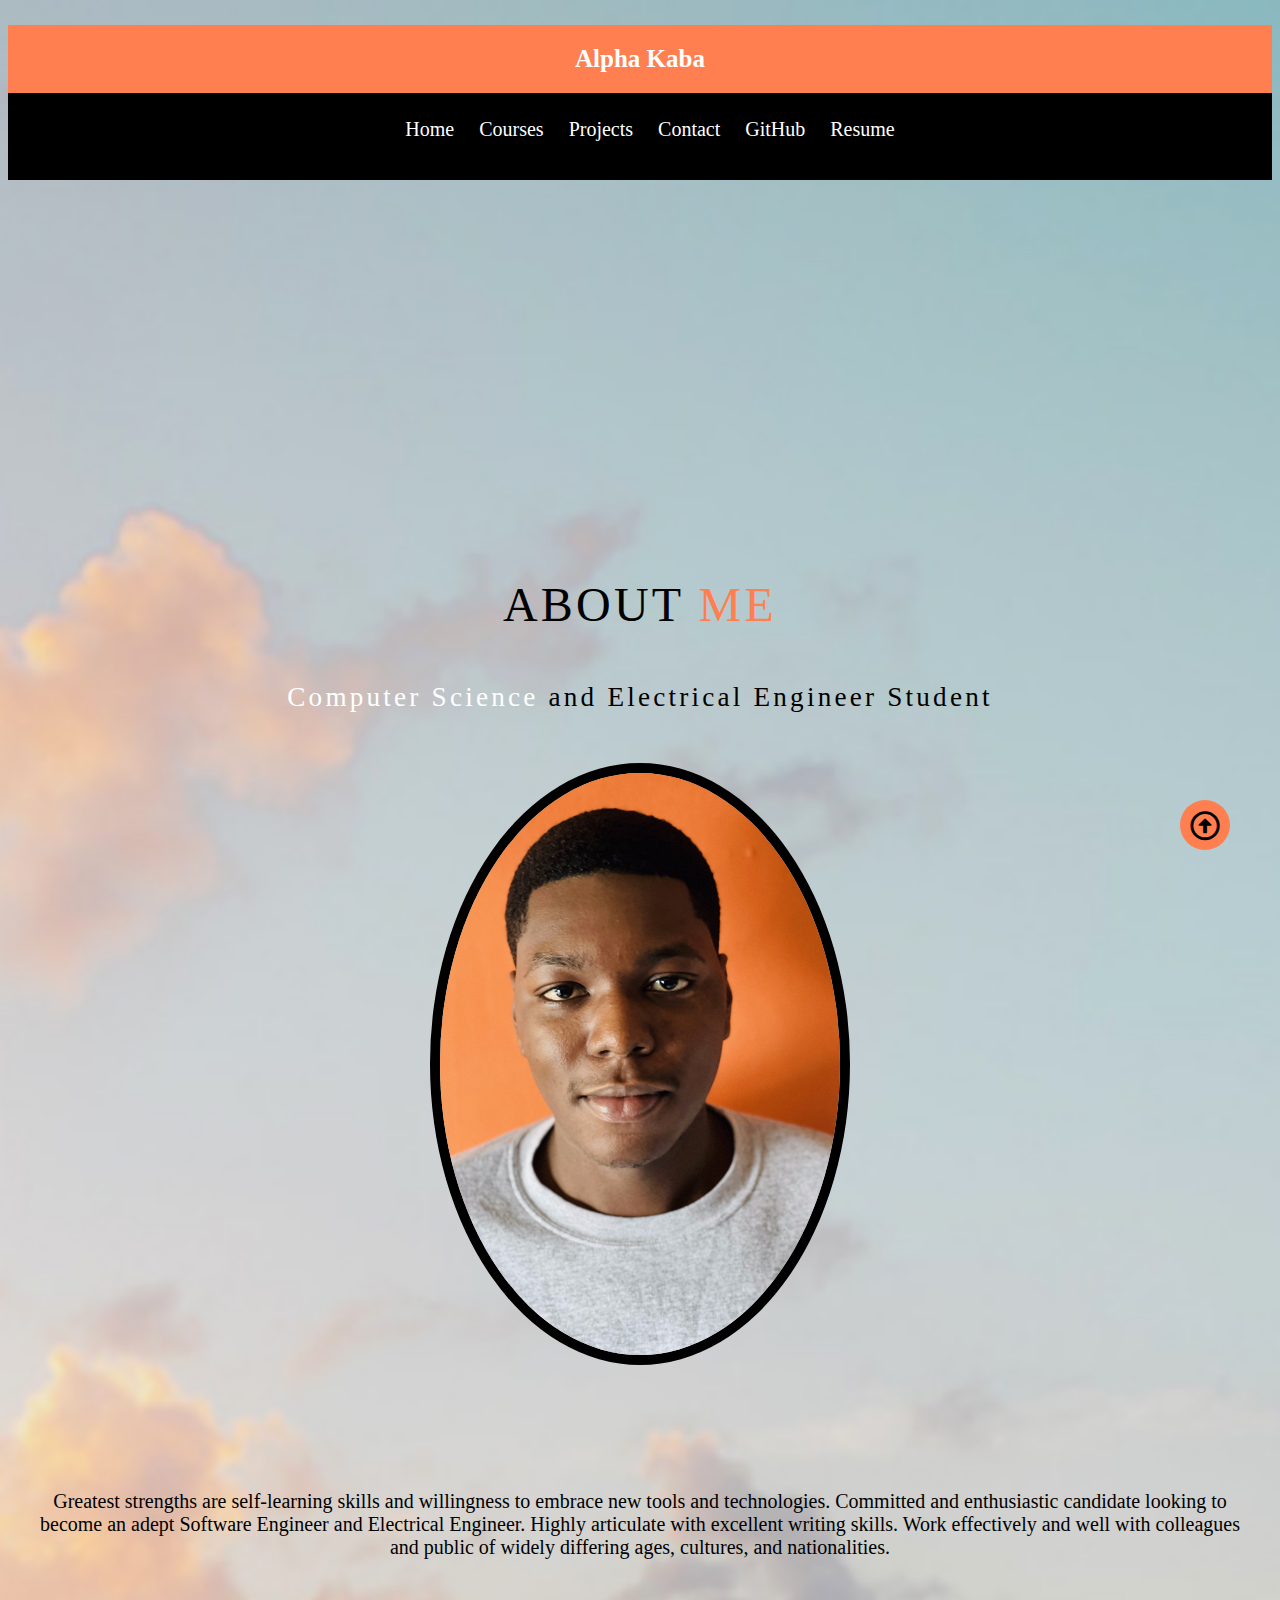
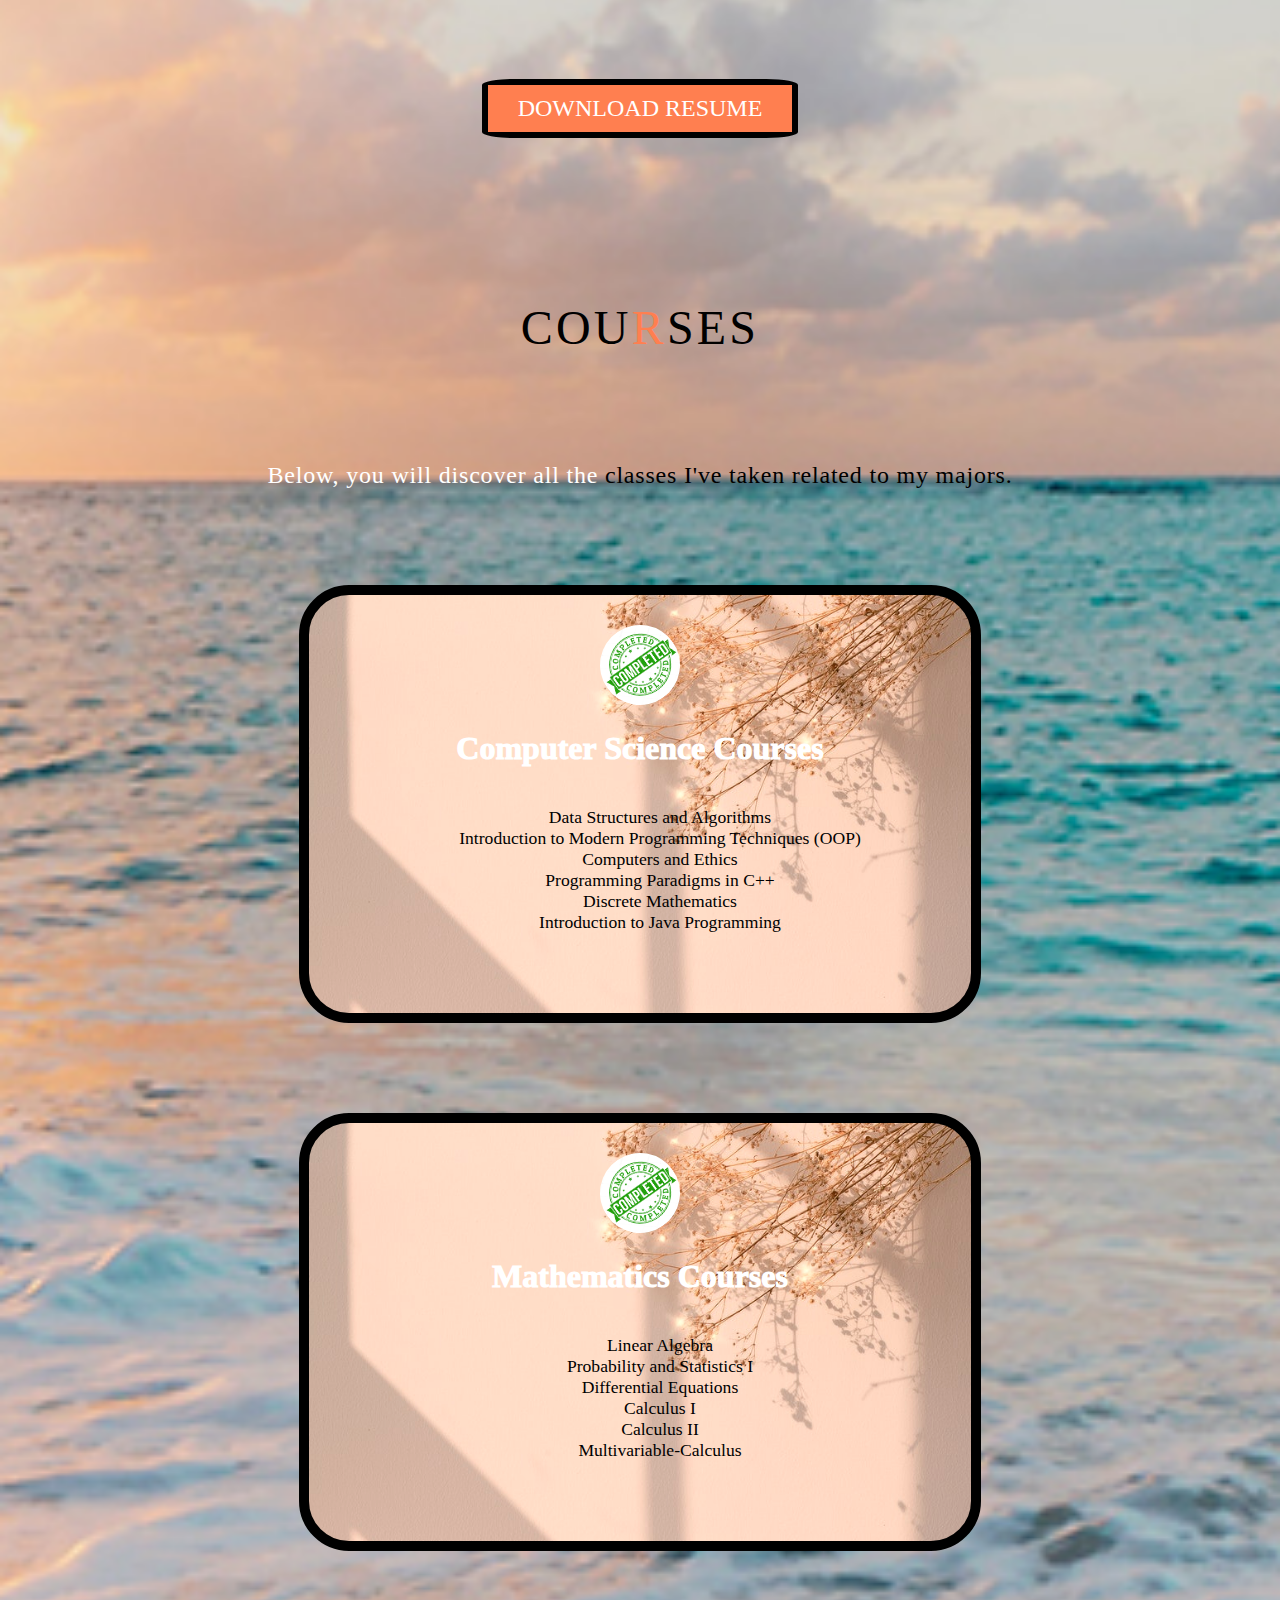
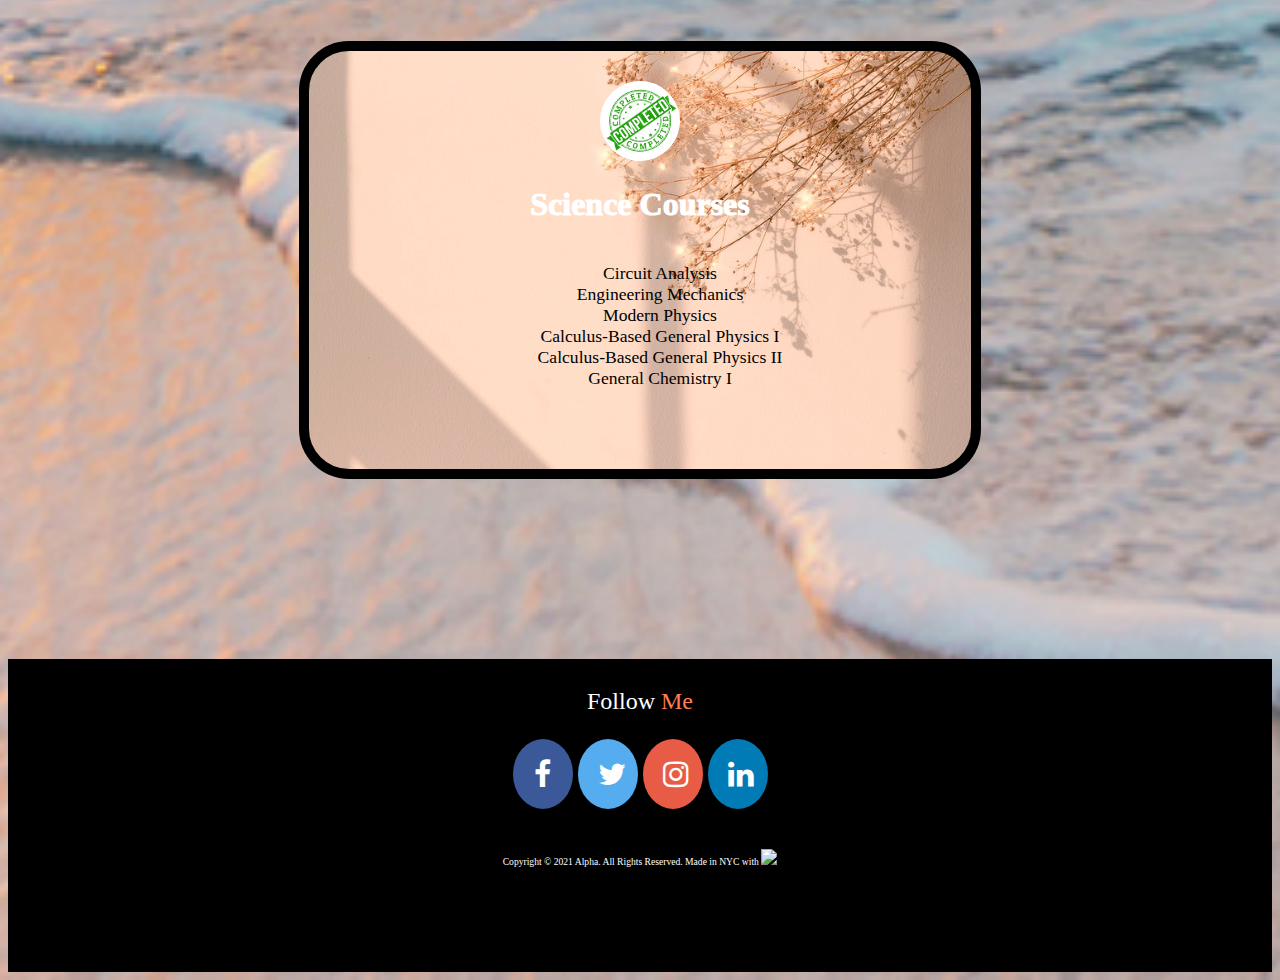
==== commit b5db3f50: "Add files via upload" ====
--- a/index.html
+++ b/index.html
@@ -5,7 +5,7 @@
     <link rel="stylesheet" type="text/css" href="style.css" />
     <link rel="stylesheet" href ="https://use.fontawesome.com/releases/v5.4.1/css/all.css"/>
     <link rel="stylesheet" href="https://cdnjs.cloudflare.com/ajax/libs/font-awesome/4.7.0/css/font-awesome.min.css"/>
-    
+   
   </head>
 
   <header>
@@ -74,41 +74,41 @@
         
          <div class="course-bottom">
               <div class="courses-item">
-                <!--<div class="icon"><img src="https://img.icons8.com/officel/68/000000/computer.png"/></div>-->
+                <div class="icon"><img src="img/completed.jpeg" alt="completed.img"/></div>
                   <h2>Computer Science Courses</h2>
                   <ul>
-                    <li>Introduction to Java Programming</li>
+                    <li>Data Structures and Algorithms</li>
                     <li>Introduction to Modern Programming Techniques (OOP)</li>
-                    <li>Discrete Mathematics</li>
-                    <li>Data Structures and Algorithms</li>
                     <li>Computers and Ethics</li>
                     <li>Programming Paradigms in C++</li>
+                    <li>Discrete Mathematics</li>
+                    <li>Introduction to Java Programming</li>
                   </ul>
               </div>
           
               <div class="courses-item">
-                <!--<div class="icon"><img src="https://img.icons8.com/clouds/110/000000/math-book.png"/></div>-->
+                <div class="icon"><img src="img/completed.jpeg" alt="completed.img"/></div>
                 <h2>Mathematics Courses</h2>
                 <ul>
+                  <li>Linear Algebra</li>
+                  <li>Probability and Statistics I</li>
+                  <li>Differential Equations</li>
                   <li>Calculus I</li>
                   <li>Calculus II</li>
                   <li>Multivariable-Calculus</li>
-                  <li>Linear Algebra</li>
-                  <li>Probability and Statistics I</li>
-                  <li>Differential Equations</li>
                 </ul>
               </div>
               
               <div class="courses-item">
-                <!--<div class="icon"><img src="https://img.icons8.com/office/80/000000/test-tube.png"/></div>-->
+                <div class="icon"><img src="img/completed.jpeg" alt="completed.img"/></div>
                   <h2>Science Courses</h2>
                   <ul>
-                    <li>General Chemistry I</li>
+                    <li>Circuit Analysis</li>
+                    <li>Engineering Mechanics</li>
+                    <li>Modern Physics</li>
                     <li>Calculus-Based General Physics I</li>
                     <li>Calculus-Based General Physics II</li>
-                    <li>Engineering Mechanics</li>
-                    <li>Circuit Analysis</li>
-                    <li>Modern Physics</li>
+                    <li>General Chemistry I</li>
                   </ul>
               </div>
           </div>
--- a/style.css
+++ b/style.css
@@ -12,7 +12,7 @@
   background-size: cover;
   background-position: top center;
   position: relative;
-  font-family: "Times New Roman", Times, serif;
+  font-family: Times, serif, "Times New Roman";
   font-size: 20px;
   text-align: center;
 }
@@ -30,6 +30,10 @@
   color: rgb(0, 0, 0);
   font-size: 30px;
 }
+.gotopbtn:hover {
+  transform: scale(1.2);
+  transition: 0.4s;
+}
 /* Welcome Section */
 #welcome {
   position: relative;
@@ -58,11 +62,11 @@
   animation-delay: 1.5s;
 }
 #welcome h1:nth-child(2) {
-  animation-delay: 3.5s;
+  animation-delay: 2.5s;
 }
 #welcome h1:nth-child(3) {
   animation: text_reveal_name 0.5s ease forwards;
-  animation-delay: 4.5s;
+  animation-delay: 3.5s;
 }
 #welcome h1 span {
   position: absolute;
@@ -78,10 +82,10 @@
   animation-delay: 1s;
 }
 #welcome h1:nth-child(2) span {
+  animation-delay: 2s;
+}
+#welcome h1:nth-child(3) span {
   animation-delay: 3s;
-}
-#welcome h1:nth-child(3) span {
-  animation-delay: 4s;
 }
 /* End Welcome Section */
 
@@ -162,9 +166,11 @@
   border-radius: 90%; /* can change it to 25% also*/
   border: 10px solid black;
   margin-bottom: 20px;
+  transition: 0.6s;
 }
 #about .col-left .about-img img:hover {
   border: 10px solid white;
+  transform: scale(1.1);
 }
 #about .col-right {
   width: 100%;
@@ -202,11 +208,13 @@
   transition: 0.3s ease;
   transition-property: background-color, color;
   padding: 10px 30px;
+  transition: 0.6s;
 }
 #about .col-right a:hover {
   background-color: rgb(255, 255, 255);
   color: black;
   border: 6px solid coral;
+  transform: scale(1.1);
 }
 /* End About section */
 
@@ -227,9 +235,6 @@
   letter-spacing: 0.2rem;
   text-align: center;
 }
-#courses .section-title span {
-  color: coral;
-}
 #courses .courses-top h1 {
   color: rgb(0, 0, 0);
 }
@@ -241,10 +246,12 @@
   font-weight: 300;
   letter-spacing: 0.05rem;
 }
-#courses .courses-top span {
+#courses .courses-top h1 span {
   color: coral;
 }
-
+#courses .courses-top p span {
+  color: white;
+}
 #courses .course-bottom {
   display: flex;
   align-items: center;
@@ -255,7 +262,7 @@
 }
 #courses .courses-item ul {
   list-style-type: none;
-  margin-bottom: 80px;
+  margin-bottom: 50px;
 }
 #courses .courses-item li {
   font-size: 1.1rem;
@@ -274,15 +281,24 @@
   z-index: 1;
   margin-bottom: 80px;
   border: 10px solid black;
+  transition: 0.6s;
+}
+#courses .courses-item .icon img {
+  width: 5rem;
+  height: 5rem;
+  border-radius: 50%;
+  transform: rotate(-35deg);
 }
 #courses .courses-item h2 {
-  margin-top: 70px;
+  margin-top: 20px;
+  margin-bottom: 20px;
   color: rgb(255, 255, 255);
   font-weight: 1000;
   font-size: 2rem;
 }
 #courses .courses-item:hover {
   border: 10px solid white;
+  transform: scale(1.1);
 }
 #courses .courses-item::after {
   content: "";
@@ -322,6 +338,8 @@
 }
 #footer .fa:hover {
   opacity: 0.7;
+  transform: scale(1.1);
+  transition: 0.4s;
 }
 #footer .fa-facebook {
   background: #3b5998;
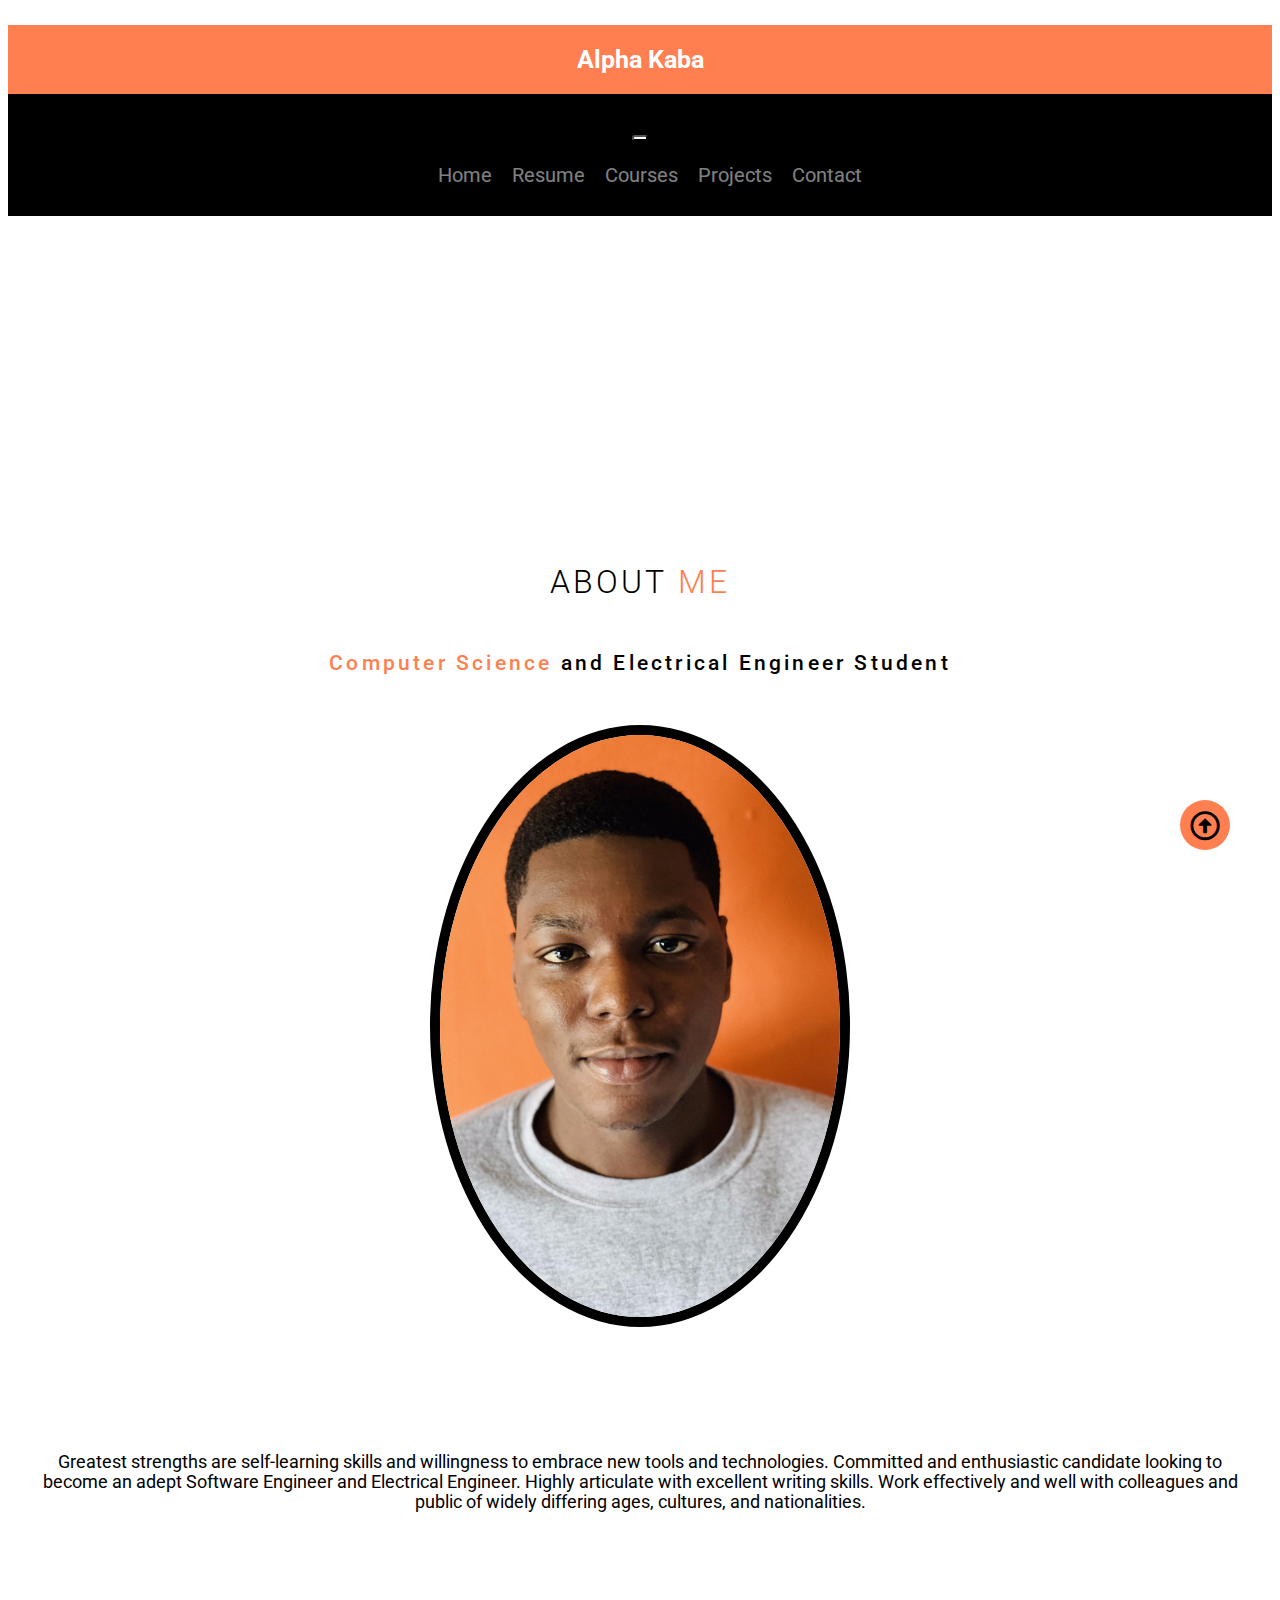
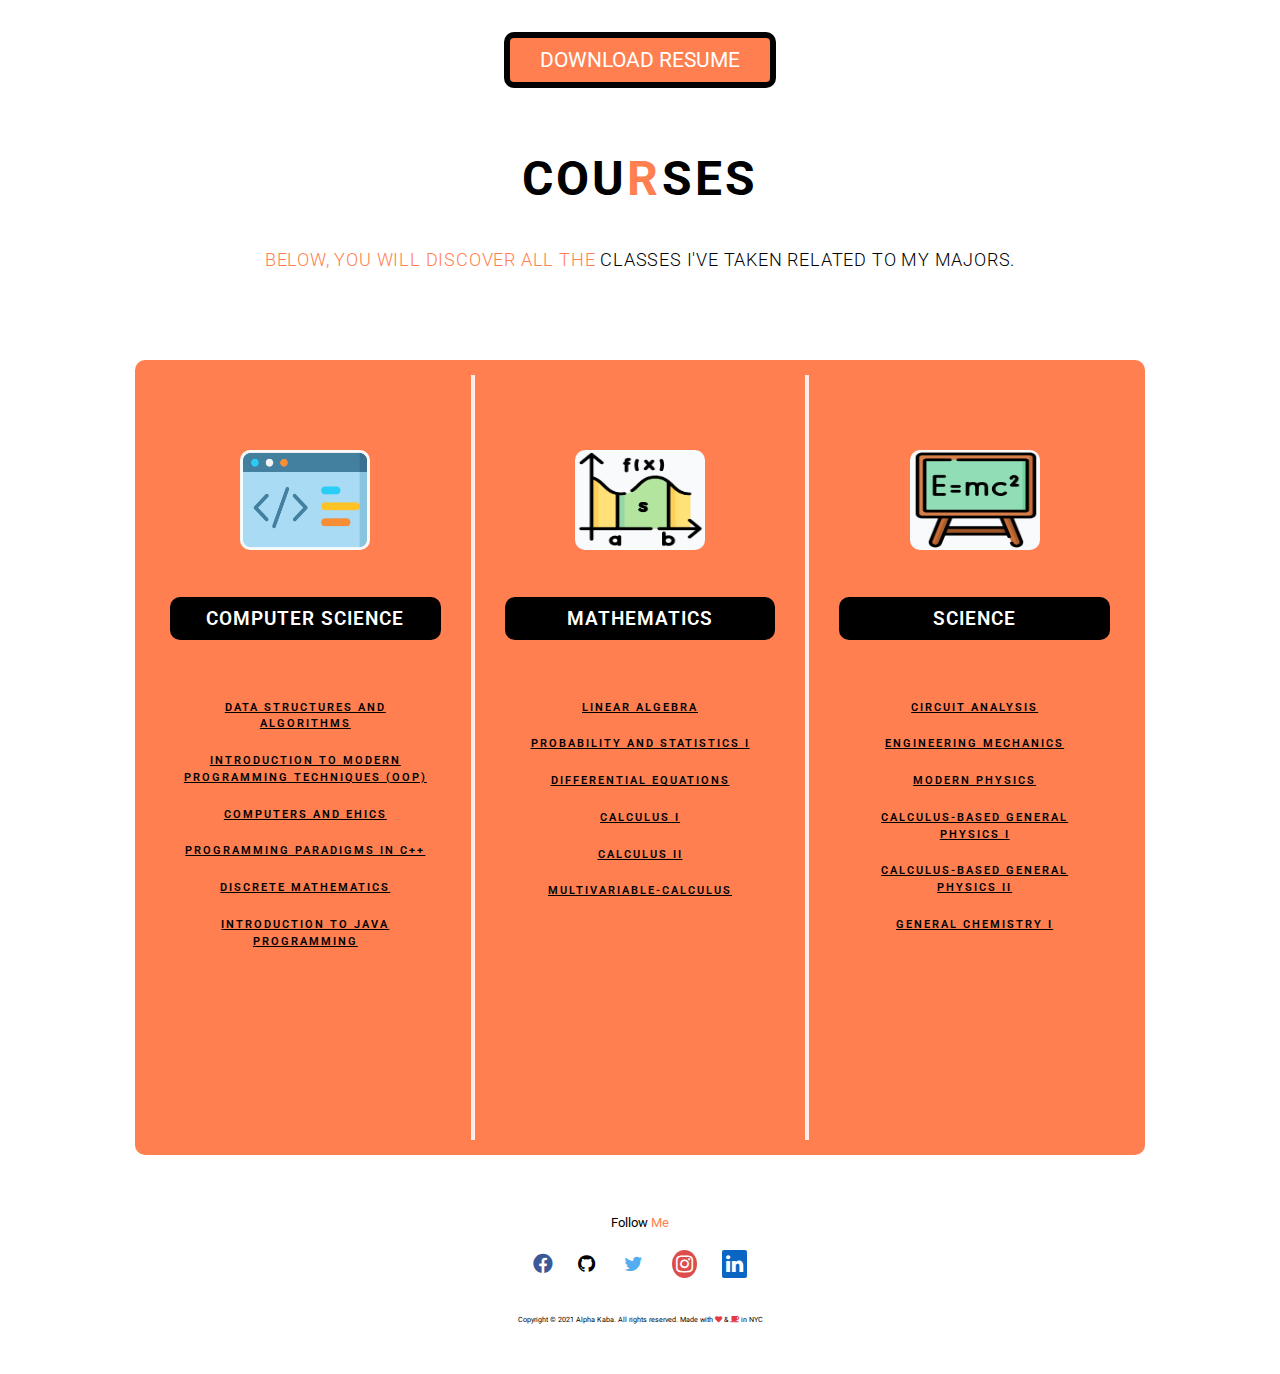
==== commit 9a51e4f1: "Add files via upload" ====
--- a/index.html
+++ b/index.html
@@ -2,25 +2,36 @@
 <html>
   <head>
     <title>Welcome to Alpha's Website</title>
-    <link rel="stylesheet" type="text/css" href="style.css" />
+    
     <link rel="stylesheet" href ="https://use.fontawesome.com/releases/v5.4.1/css/all.css"/>
     <link rel="stylesheet" href="https://cdnjs.cloudflare.com/ajax/libs/font-awesome/4.7.0/css/font-awesome.min.css"/>
-   
-  </head>
+  <link rel="preconnect" href="https://fonts.gstatic.com">
+  <link rel="preconnect" href="https://fonts.gstatic.com">
+  <link href="https://fonts.googleapis.com/css2?family=Montserrat&family=Open+Sans&family=Roboto&display=swap" rel="stylesheet">
+  <!-- Bootstrap -->
+  <link rel="stylesheet" href="https://cdn.jsdelivr.net/npm/bootstrap@4.6.0/dist/css/bootstrap.min.css" integrity="sha384-B0vP5xmATw1+K9KRQjQERJvTumQW0nPEzvF6L/Z6nronJ3oUOFUFpCjEUQouq2+l" crossorigin="anonymous">
+<link rel="stylesheet" type="text/css" href="style.css" />
+<!-- <script src="script.js"></script> -->
+</head>
 
   <header>
     <div class="wrapper">
       <h3 id="main-header">Alpha Kaba</h3>
-      <nav>
-        <ul>
-          <li><a href="index.html">Home</a></li>
-          <li><a href="#courses">Courses</a></li>
-          <li><a href="#projects">Projects</a></li>
-          <!--<li><a href="experiences.html">Experiences</a></li>-->
-          <li><a href="#contact">Contact</a></li>
-          <li><a href="https://github.com/alphaka"> GitHub</a></li>
-          <li><a href="#resume">Resume</a></li>
-        </ul>
+
+      <nav class="navbar navbar-expand-lg navbar-light">
+        <button class="navbar-toggler" type="button" data-toggle="collapse" data-target="#navbarNav" aria-controls="navbarNav" aria-expanded="false" aria-label="Toggle navigation">
+          <span class="navbar-toggler-icon"></span>
+        </button>
+          <ul class="collapse navbar-collapse p-0 m-0" id="navbarNav">
+              <li><a class="nav-link" href="index.html">Home</a></li>
+              <li><a class="nav-link" href="#resume">Resume</a></li>
+              <li><a class="nav-link" href="#courses">Courses</a></li>
+              <li><a class="nav-link" href="#projects">Projects</a></li>
+              <!--<li><a class="nav-link" href="experiences.html">Experiences</a></li>-->
+              <li><a class="nav-link" href="#contact">Contact</a></li>
+              <!-- <li><a class="nav-link" href="https://github.com/alphaka"> GitHub</a></li> -->
+            
+          </ul>
       </nav>
     </div>
   </header>
@@ -63,7 +74,7 @@
 
     <!--Courses-->
     <section id="courses">
-      <div class="courses container">
+      <div class="courses-container">
         <div class="courses-top">
           <h1 class="section-title">Cou<span>r</span>ses</h1>
           <p>
@@ -74,12 +85,12 @@
         
          <div class="course-bottom">
               <div class="courses-item">
-                <div class="icon"><img src="img/completed.jpeg" alt="completed.img"/></div>
-                  <h2>Computer Science Courses</h2>
+                <img src="/img/cs.png" alt="courses.img"/>
+                  <h2>Computer Science</h2>
                   <ul>
                     <li>Data Structures and Algorithms</li>
                     <li>Introduction to Modern Programming Techniques (OOP)</li>
-                    <li>Computers and Ethics</li>
+                    <li>Computers and Ehics</li>
                     <li>Programming Paradigms in C++</li>
                     <li>Discrete Mathematics</li>
                     <li>Introduction to Java Programming</li>
@@ -87,8 +98,8 @@
               </div>
           
               <div class="courses-item">
-                <div class="icon"><img src="img/completed.jpeg" alt="completed.img"/></div>
-                <h2>Mathematics Courses</h2>
+                <img src="/img/math.png" alt="courses.img"/>
+                <h2>Mathematics</h2>
                 <ul>
                   <li>Linear Algebra</li>
                   <li>Probability and Statistics I</li>
@@ -100,8 +111,8 @@
               </div>
               
               <div class="courses-item">
-                <div class="icon"><img src="img/completed.jpeg" alt="completed.img"/></div>
-                  <h2>Science Courses</h2>
+                  <img src="/img/physics.png" alt="courses.img"/>
+                  <h2>Science</h2>
                   <ul>
                     <li>Circuit Analysis</li>
                     <li>Engineering Mechanics</li>
@@ -137,11 +148,13 @@
     <footer>
       <section id="footer">
         <div class="footer">
-          <p class ="social">Follow <span>Me</span></p>
+          <p class="social">Follow <span>Me</span></p>
+
           <a
+            class="fab fa-facebook"
             href="https://www.facebook.com/profile.php?id=100003481549572"
-            class="fa fa-facebook"
           ></a>
+          <a class="fa fa-github" href="https://github.com/alphaka"></a>
           <a
             href="https://twitter.com/AlphaKabinetKa9"
             class="fa fa-twitter"
@@ -154,11 +167,19 @@
             href="https://www.linkedin.com/in/alphak/"
             class="fa fa-linkedin"
           ></a>
-          <p class="copyright"> Copyright &copy; 2021 Alpha. All Rights Reserved. Made in NYC with
-            <img src="https://img.icons8.com/color/14/000000/filled-like.png"/></p>
-        </div> 
+          <p class="copyright">
+            Copyright &copy; 2021 Alpha Kaba. All rights reserved. Made with
+            <i class="fas fa-heart hover-white"></i> &amp;
+            <i class="fas fa-coffee"></i> in NYC
+          </p>
+        </div>
       </section>
     </footer>
     <!--End Footer-->
+
+    <!-- Bootstrap JS and JQuery -->
+    <script src="https://code.jquery.com/jquery-3.5.1.slim.min.js" integrity="sha384-DfXdz2htPH0lsSSs5nCTpuj/zy4C+OGpamoFVy38MVBnE+IbbVYUew+OrCXaRkfj" crossorigin="anonymous"></script>
+<script src="https://cdn.jsdelivr.net/npm/popper.js@1.16.1/dist/umd/popper.min.js" integrity="sha384-9/reFTGAW83EW2RDu2S0VKaIzap3H66lZH81PoYlFhbGU+6BZp6G7niu735Sk7lN" crossorigin="anonymous"></script>
+<script src="https://cdn.jsdelivr.net/npm/bootstrap@4.6.0/dist/js/bootstrap.min.js" integrity="sha384-+YQ4JLhjyBLPDQt//I+STsc9iw4uQqACwlvpslubQzn4u2UU2UFM80nGisd026JF" crossorigin="anonymous"></script>
   </body>
 </html>
--- a/style.css
+++ b/style.css
@@ -5,14 +5,22 @@
 */
 html {
   scroll-behavior: smooth;
-}
-
+  box-sizing: border-box;
+}
+.toggler {
+  display: none;
+}
 body {
-  background-image: url("img/web-background.jpg");
-  background-size: cover;
+  /*background-image: url("https://images.unsplash.com/photo-1603621831485-469ef6582533?ixid=MnwxMjA3fDB8MHxwaG90by1wYWdlfHx8fGVufDB8fHx8&ixlib=rb-1.2.1&auto=format&fit=crop&w=975&q=80");
+  
+  img/web-background.jpg
+  https://images.unsplash.com/photo-1623721947935-16ae63095d1d?ixid=MnwxMjA3fDB8MHxlZGl0b3JpYWwtZmVlZHw4NHx8fGVufDB8fHx8&ixlib=rb-1.2.1&auto=format&fit=crop&w=800&q=60
+  */
+  background-color: #fff;
+  /* background-size: cover; */
   background-position: top center;
   position: relative;
-  font-family: Times, serif, "Times New Roman";
+  font-family: "Roboto", sans-serif;
   font-size: 20px;
   text-align: center;
 }
@@ -34,6 +42,67 @@
   transform: scale(1.2);
   transition: 0.4s;
 }
+/* Nagivation Section */
+#main-header {
+  text-align: center;
+}
+h3 {
+  color: rgb(255, 255, 255);
+  font-size: 25px;
+  padding: 20px;
+}
+p2 {
+  color: black;
+  font-size: 16px;
+  /* Spacing the lines*/
+  line-height: 1.6em;
+}
+p1 {
+  font-size: 32px;
+}
+.wrapper,
+nav {
+  width: 100%;
+  margin: auto; /*Space for the header*/
+  background-color: black;
+  list-style: none;
+  padding-bottom: 0.35%;
+}
+/*printing the tags inline*/
+.wrapper li {
+  display: inline;
+}
+/*changing the color of the links*/
+.wrapper a {
+  color: white;
+  text-decoration: none;
+  font-size: 20px;
+  padding-right: 20px;
+  opacity: 0.5;
+}
+.wrapper nav a:hover {
+  opacity: 1;
+  padding: 12px 20px 12px;
+  background-color: rgba(255, 255, 255, 0.3);
+  border-radius: 4px;
+  position: relative;
+  transition: 0.3s;
+}
+.wrapper .navbar-toggler {
+  background-color: white;
+  border-radius: 10px;
+}
+@media (min-width: 992px) {
+  .wrapper .navbar-collapse {
+    display: flex;
+    justify-content: center;
+  }
+}
+
+#main-header {
+  background-color: coral;
+}
+/* End Nagivation Section */
 /* Welcome Section */
 #welcome {
   position: relative;
@@ -52,7 +121,7 @@
   font-weight: 500;
   display: block;
   width: fit-content;
-  font-size: 3rem;
+  font-size: 2.2rem;
   position: relative;
   color: transparent;
   animation: text_reveal 0.5s ease forwards;
@@ -88,55 +157,9 @@
   animation-delay: 3s;
 }
 /* End Welcome Section */
-
 /* Header Section*/
-#main-header {
-  text-align: center;
-}
-h3 {
-  color: rgb(255, 255, 255);
-  font-size: 25px;
-  padding: 20px;
-}
-p2 {
-  color: black;
-  font-size: 16px;
-  /* Spacing the lines*/
-  line-height: 1.6em;
-}
-p1 {
-  font-size: 32px;
-}
-.wrapper {
-  width: 100%;
-  margin: auto; /*Space for the header*/
-  background-color: black;
-  /*Getting rid of the bullet-points*/
-  list-style: none;
-  padding-bottom: 1.5%;
-}
-.wrapper :hover {
-  opacity: 0.8;
-}
-/*printing the tags inline*/
-.wrapper li {
-  display: inline;
-}
-/*changing the color of the links*/
-.wrapper a {
-  color: white;
-  text-decoration: none;
-  font-size: 20px;
-  padding-right: 20px;
-}
-#main-header {
-  background-color: coral;
-}
-/* End Header Section*/
-
-/* About section*/
 #about .section-title {
-  font-size: 3rem;
+  font-size: 2rem;
   font-weight: 300;
   color: black;
   margin-bottom: 10px;
@@ -166,7 +189,7 @@
   border-radius: 90%; /* can change it to 25% also*/
   border: 10px solid black;
   margin-bottom: 20px;
-  transition: 0.6s;
+  transition: 0.3s;
 }
 #about .col-left .about-img img:hover {
   border: 10px solid white;
@@ -176,21 +199,21 @@
   width: 100%;
 }
 #about .col-right h2 {
-  font-size: 1.7rem;
+  font-size: 1.3rem;
   font-weight: 500;
   letter-spacing: 0.2rem;
   margin-bottom: 10px;
 }
 #about .col-right p {
   margin-bottom: 20px;
-  font-size: 1.25rem;
+  font-size: 1.1rem;
   color: rgb(0, 0, 0);
 }
 #about .role {
   margin-top: 50px;
 }
 #about .role span {
-  color: rgb(255, 255, 255);
+  color: coral;
 }
 #about .col-right a {
   text-decoration: none;
@@ -198,9 +221,9 @@
   color: rgb(255, 255, 255);
   background-color: coral;
   margin-bottom: 30px;
-  border-radius: 10%;
+  border-radius: 10px;
   border: 6px solid rgb(0, 0, 0);
-  font-size: 1.5rem;
+  font-size: 1.3rem;
   text-transform: uppercase;
   letter-spacing: 0.1 rem;
   margin-top: 100px;
@@ -208,163 +231,148 @@
   transition: 0.3s ease;
   transition-property: background-color, color;
   padding: 10px 30px;
-  transition: 0.6s;
+  transition: 0.4s;
 }
 #about .col-right a:hover {
   background-color: rgb(255, 255, 255);
   color: black;
   border: 6px solid coral;
   transform: scale(1.1);
+  transform: translateY(-10px);
 }
 /* End About section */
-
-/* Courses Section*/
-#courses .courses {
-  flex-direction: column;
-  text-align: center;
-  max-width: 1500px;
-  margin: 0 auto;
-  padding: 100px 0;
-}
-#courses .section-title {
-  font-size: 3rem;
+/* Courses Section  */
+#courses .courses-container {
+  font-size: 1.5rem;
   font-weight: 300;
   color: black;
   margin-bottom: 100px;
   text-transform: uppercase;
   letter-spacing: 0.2rem;
   text-align: center;
+  margin: inherit;
 }
 #courses .courses-top h1 {
   color: rgb(0, 0, 0);
 }
 #courses .courses-top p {
-  font-size: 1.5rem;
+  font-size: 1.1rem;
   margin-top: 20px;
   margin-bottom: 80px;
   line-height: 2.5rem;
   font-weight: 300;
   letter-spacing: 0.05rem;
 }
-#courses .courses-top h1 span {
+#courses .courses-top h1 span,
+p span {
   color: coral;
 }
-#courses .courses-top p span {
-  color: white;
-}
-#courses .course-bottom {
+#courses {
   display: flex;
   align-items: center;
   justify-content: center;
-  flex-wrap: wrap;
-  width: 60%;
-  margin: auto;
-}
-#courses .courses-item ul {
-  list-style-type: none;
-  margin-bottom: 50px;
-}
-#courses .courses-item li {
-  font-size: 1.1rem;
-}
-#courses .courses-item {
-  flex-basis: 80%;
+  text-align: center;
+  min-height: 100vh;
+}
+#courses .course-bottom {
+  background-color: coral;
+  border-radius: 10px;
+  padding: 15px 25px;
+  max-width: 960px;
   display: flex;
-  justify-content: center;
   flex-direction: column;
-  padding: 30px;
-  border-radius: 50px;
-  background-image: url("img/course.jpg");
-  background-size: cover;
-  margin: 10px 5%;
-  position: relative;
-  z-index: 1;
-  margin-bottom: 80px;
-  border: 10px solid black;
-  transition: 0.6s;
-}
-#courses .courses-item .icon img {
-  width: 5rem;
-  height: 5rem;
-  border-radius: 50%;
-  transform: rotate(-35deg);
-}
-#courses .courses-item h2 {
-  margin-top: 20px;
-  margin-bottom: 20px;
-  color: rgb(255, 255, 255);
-  font-weight: 1000;
-  font-size: 2rem;
-}
-#courses .courses-item:hover {
-  border: 10px solid white;
-  transform: scale(1.1);
-}
-#courses .courses-item::after {
-  content: "";
-  position: absolute;
-  left: 0;
-  top: 0;
-  height: 100%;
-  width: 100%;
-  background-image: linear-gradient(60deg, #29323c 0%, 485563 100%);
-  opacity: 0.8;
-  z-index: -1;
+  text-align: center;
+  text-transform: uppercase;
+  margin: 0 auto 20px;
+}
+#courses .course-bottom .courses-item {
+  border-bottom: 4px solid rgba(255, 255, 255, 0.863);
+}
+#courses .course-bottom .courses-item:last-child {
+  border-bottom: none;
+}
+#courses .course-bottom .courses-item img {
+  margin-bottom: 25px;
+  margin-top: 50px;
+  max-width: 100%;
+  height: 100px;
+  border-radius: 10px;
+  width: 130px;
+}
+#courses .course-bottom .courses-item h2 {
+  color: white;
+  font-size: 1.2rem;
+  font-weight: 600;
+  letter-spacing: 1px;
+  background-color: #000000;
+  background-size: contain;
+  border-radius: 10px;
+  padding: 10px 0;
+}
+#courses .course-bottom .courses-item ul {
+  margin: 50px 0 70px;
+  list-style: none;
+  padding: 0;
+}
+#courses .course-bottom .courses-item li {
+  letter-spacing: 2px;
+  font-size: 0.7rem;
+  font-weight: 600;
+  line-height: 1.5;
+  padding: 1px;
+  text-decoration: underline;
 }
 /* End Courses Section*/
-
 /* Footer Section*/
 #footer .footer {
-  background: black;
-  text-align: center;
+  text-align: center;
+  margin-top: 40px;
+  margin-bottom: 50px;
+  background-color: #ffffff5e;
+}
+#footer .social {
+  margin-bottom: 20px;
+  font-size: 0.8rem;
+}
+#footer a {
+  margin: 0 10px;
+  margin-bottom: 30px;
+  text-decoration: none;
+}
+#footer a:hover {
+  transform: translateY(-3px);
+  transition: all 0.3s;
+}
+#footer p {
+  font-size: 0.45rem;
+}
+#footer p i {
+  color: #e63946;
+}
+#footer .fa-facebook {
+  color: #3b5998;
+}
+#footer .fa-twitter {
+  color: #55acee;
+  padding: 4px;
+}
+#footer .fa-github {
+  color: black;
+}
+#footer .fa-instagram {
+  color: white;
+  padding: 4px;
+  background-color: rgb(221, 77, 76);
+  border-radius: 50%;
+}
+#footer .fa-linkedin {
+  background: rgb(10, 102, 194);
   color: #fff;
-  padding: 5px;
-}
-#footer .social {
-  flex-direction: column-reverse;
-  text-align: center;
-  font-size: 1.5rem;
-}
-#footer .social span {
-  color: coral;
-}
-#footer .fa {
-  padding: 20px;
-  font-size: 30px;
-  width: 20px;
-  text-align: center;
-  text-decoration: none;
-  border-radius: 50%;
-}
-#footer .fa:hover {
-  opacity: 0.7;
-  transform: scale(1.1);
-  transition: 0.4s;
-}
-#footer .fa-facebook {
-  background: #3b5998;
-  color: white;
-}
-#footer .fa-twitter {
-  background: #55acee;
-  color: white;
-}
-#footer .fa-linkedin {
-  background: #007bb5;
-  color: white;
-}
-#footer .fa-instagram {
-  background: rgb(232, 92, 70);
-  color: white;
-}
-#footer .copyright {
-  margin-top: 40px;
-  margin-bottom: 100px;
-  font-weight: 500;
-  font-size: 0.6rem;
-}
+  padding: 4px;
+  border-radius: 2px;
+}
+
 /* End Footer Section*/
-
 /* Keyframes */
 @keyframes text_reveal_box {
   50% {
@@ -388,3 +396,27 @@
   }
 }
 /* End Keyframes */
+/* Media 749px */
+@media (min-width: 900px) {
+  /* Courses */
+  #courses .course-bottom {
+    flex-direction: row;
+    height: 85vh;
+  }
+  #courses .course-bottom .courses-item {
+    border-bottom: none;
+    border-right: 4px solid rgba(255, 255, 255, 0.863);
+    padding: 25px 30px;
+    width: calc(100% / 3);
+  }
+  #courses .course-bottom .courses-item:last-child {
+    border-right: none;
+    padding-right: 10px;
+  }
+  #courses .course-bottom .courses-item:first-child {
+    padding-left: 10px;
+  }
+  #courses .course-bottom .courses-item li {
+    padding: 10px;
+  }
+}
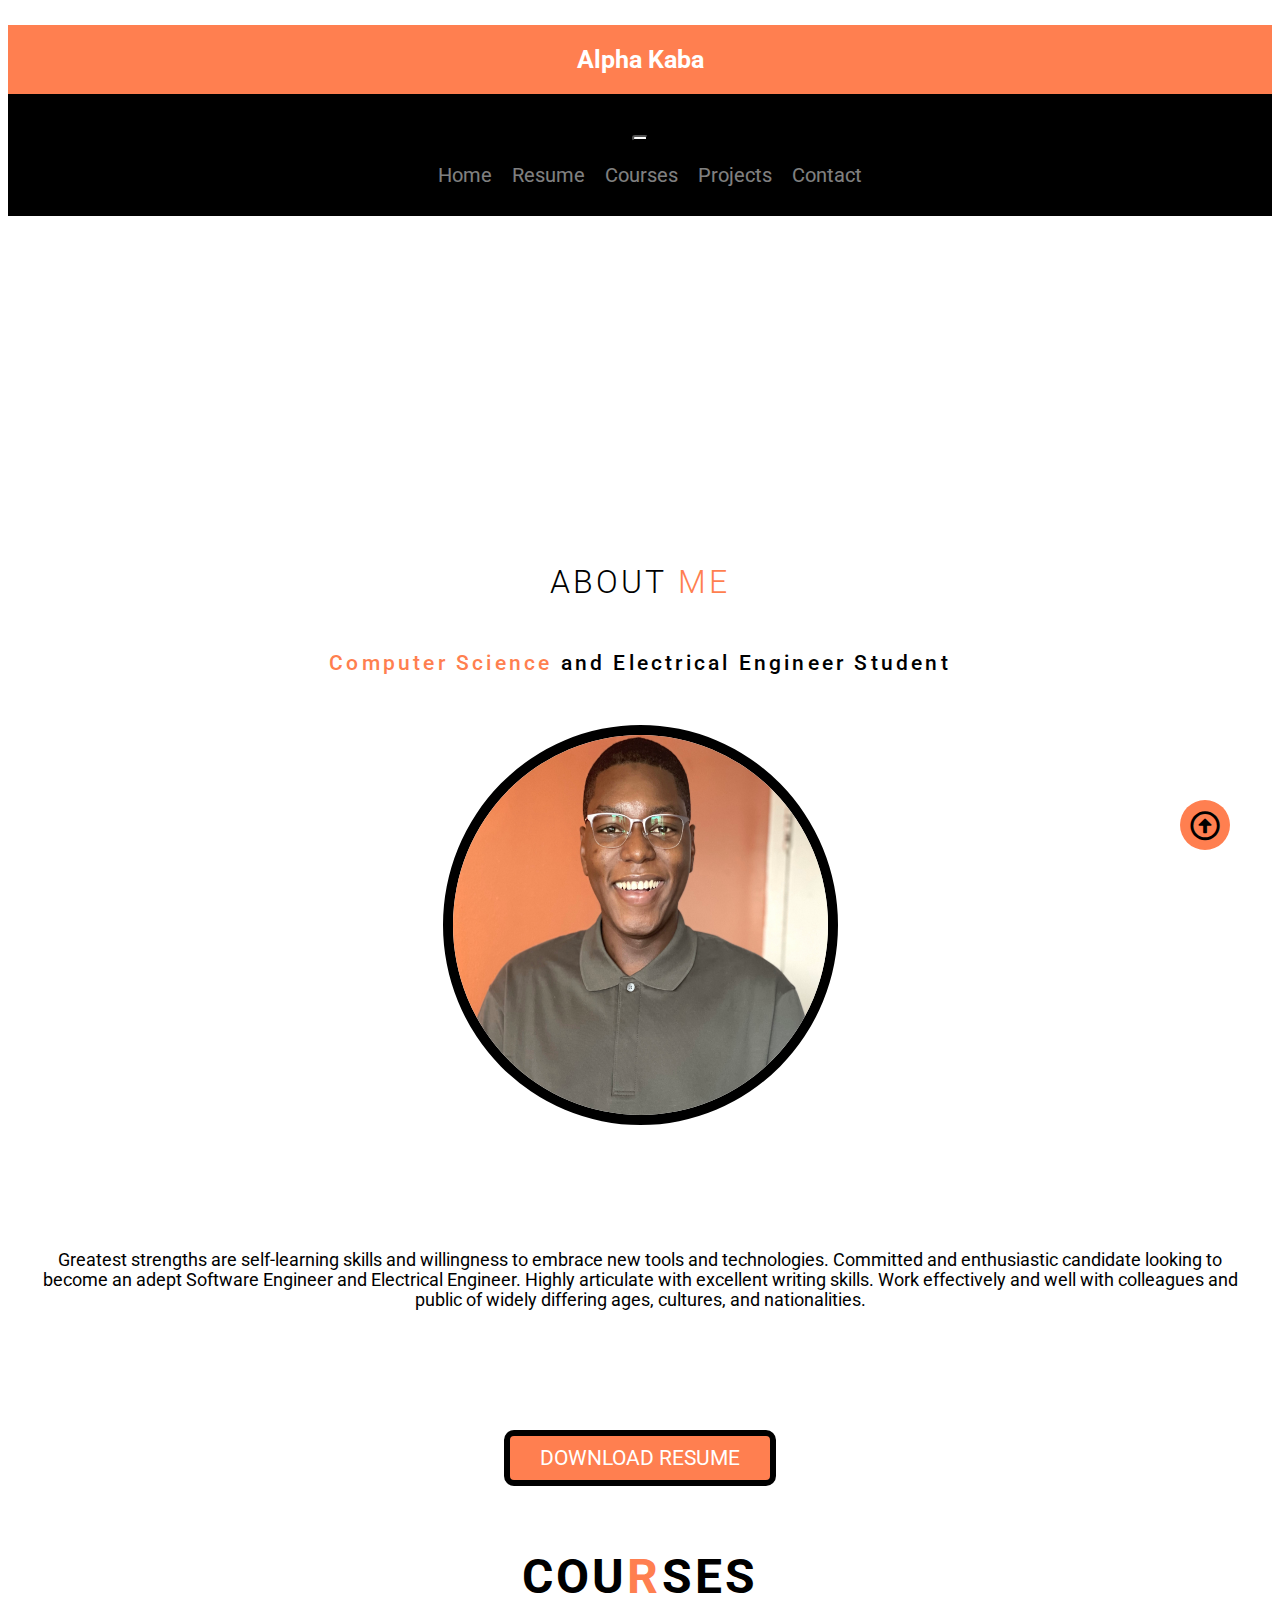
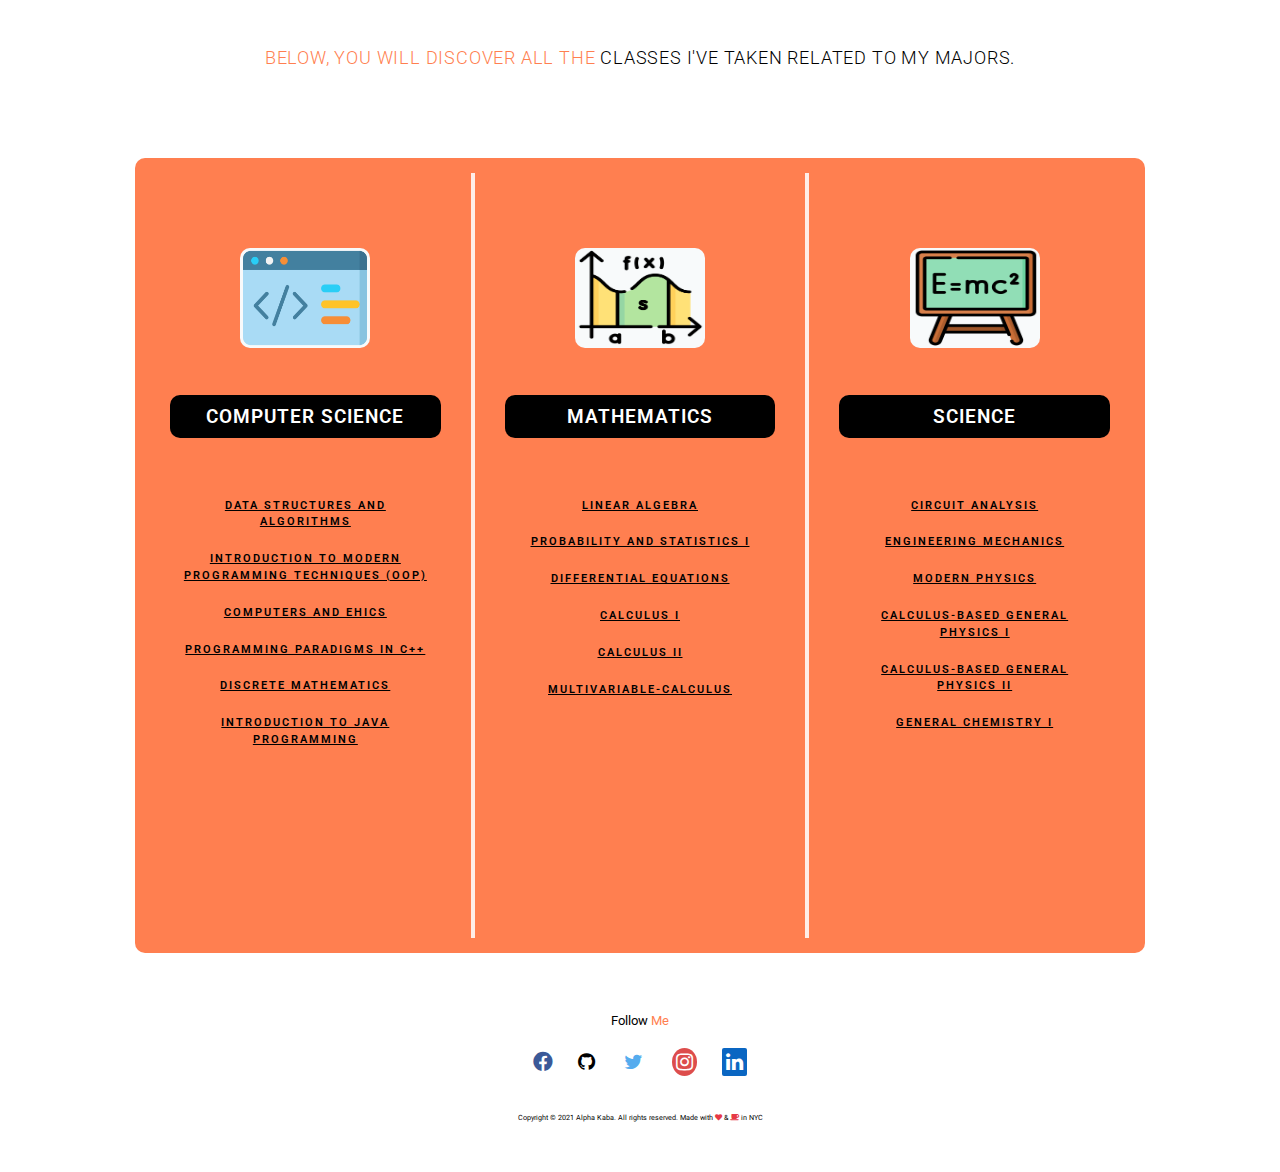
==== commit cffc4c3a: "Add files via upload" ====
--- a/index.html
+++ b/index.html
@@ -56,7 +56,7 @@
           <h2 class="role"><span>Computer Science </span>and Electrical Engineer Student</h2>
           <div class="col-left">
             <div class="about-img">
-              <img src="img/myimage.jpg" width="400" alt="picture" />
+              <img src="img/Alpha-1.jpg" width="375" height="380" alt="picture" />
             </div>
           </div>
         <p>
@@ -85,7 +85,7 @@
         
          <div class="course-bottom">
               <div class="courses-item">
-                <img src="/img/cs.png" alt="courses.img"/>
+                <img src="img/cs.png" alt="courses.img"/>
                   <h2>Computer Science</h2>
                   <ul>
                     <li>Data Structures and Algorithms</li>
@@ -98,7 +98,7 @@
               </div>
           
               <div class="courses-item">
-                <img src="/img/math.png" alt="courses.img"/>
+                <img src="img/math.png" alt="courses.img"/>
                 <h2>Mathematics</h2>
                 <ul>
                   <li>Linear Algebra</li>
@@ -111,7 +111,7 @@
               </div>
               
               <div class="courses-item">
-                  <img src="/img/physics.png" alt="courses.img"/>
+                  <img src="img/physics.png" alt="courses.img"/>
                   <h2>Science</h2>
                   <ul>
                     <li>Circuit Analysis</li>
--- a/style.css
+++ b/style.css
@@ -41,6 +41,7 @@
 .gotopbtn:hover {
   transform: scale(1.2);
   transition: 0.4s;
+  color: white;
 }
 /* Nagivation Section */
 #main-header {
@@ -398,7 +399,6 @@
 /* End Keyframes */
 /* Media 749px */
 @media (min-width: 900px) {
-  /* Courses */
   #courses .course-bottom {
     flex-direction: row;
     height: 85vh;
